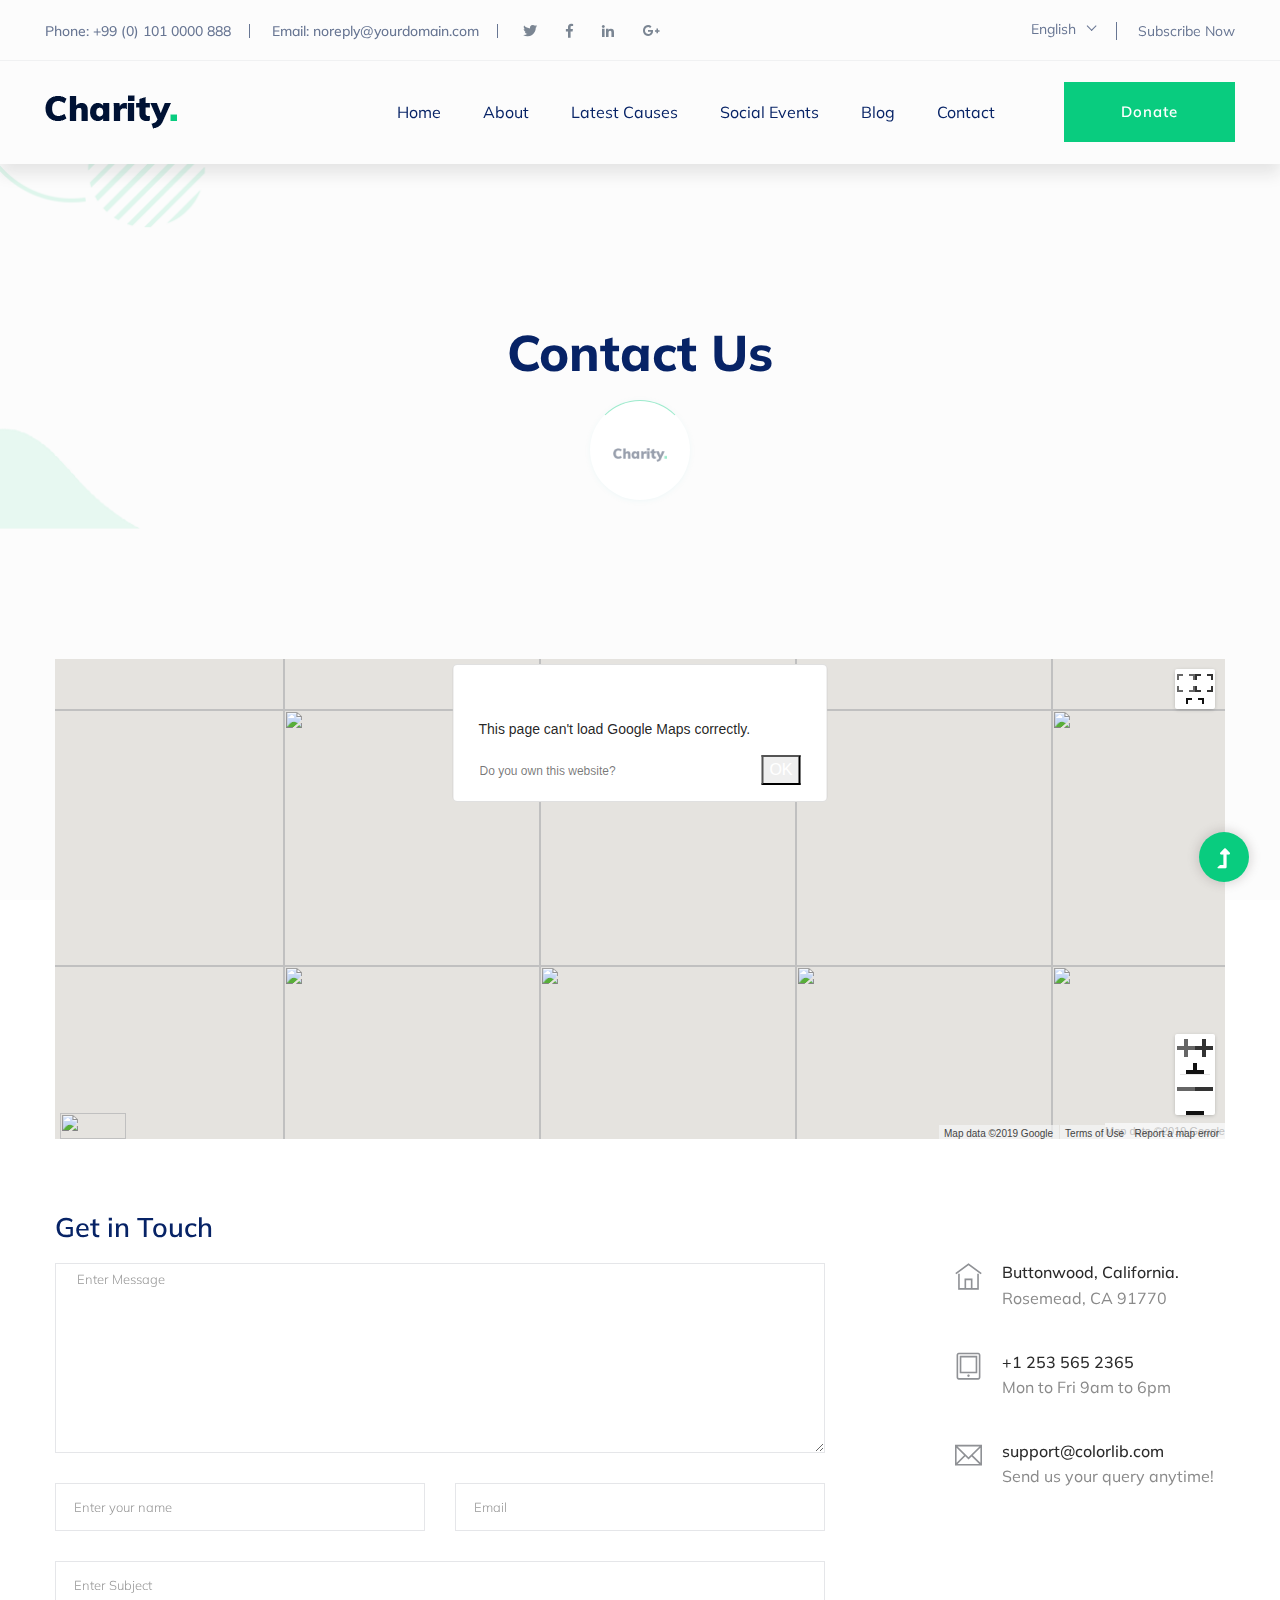
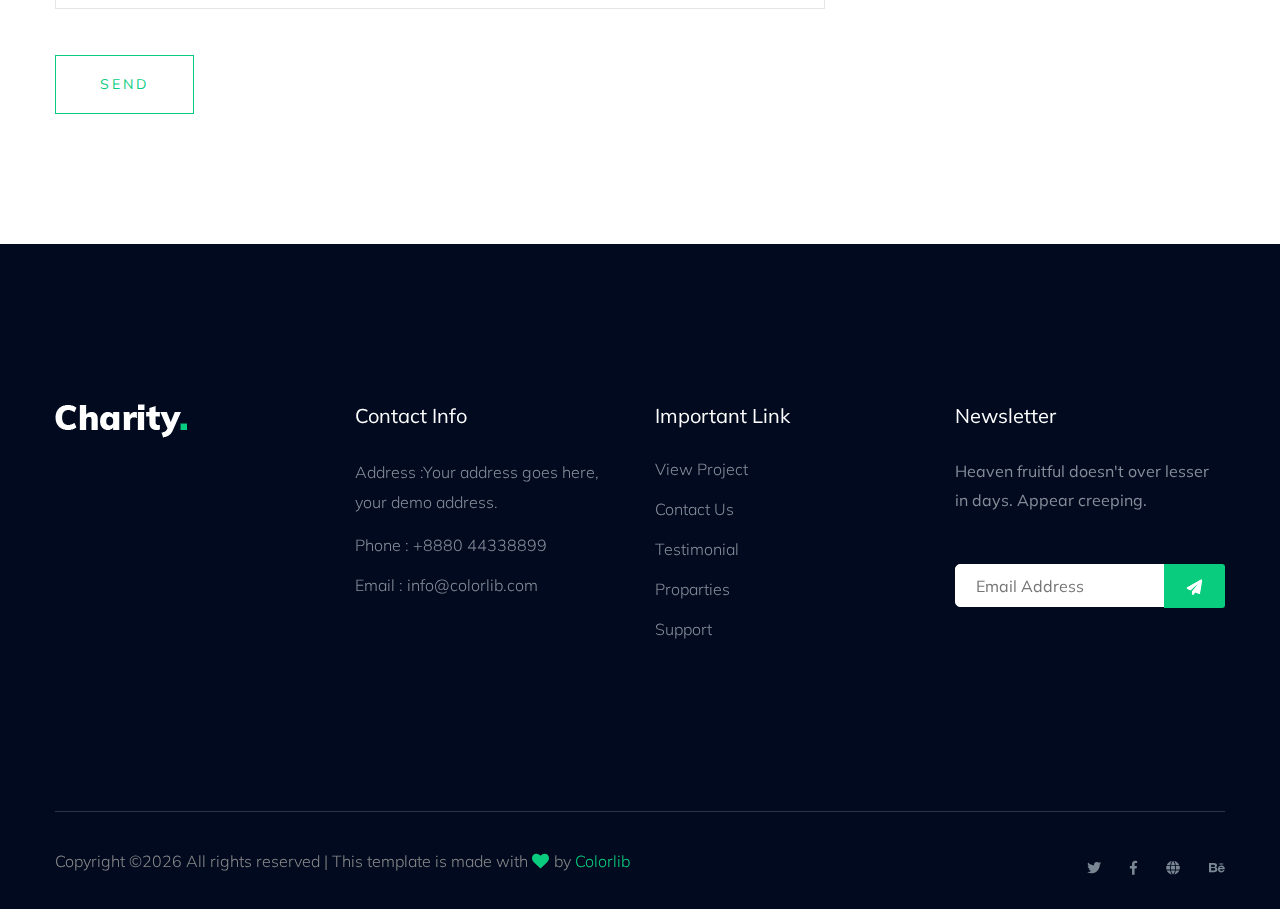
==== contact.html @ 485c8e58 "first commit" ====
<!doctype html>
<html class="no-js" lang="zxx">
<head>
    <meta charset="utf-8">
    <meta http-equiv="x-ua-compatible" content="ie=edge">
    <title> Charity | Teamplate</title>
    <meta name="description" content="">
    <meta name="viewport" content="width=device-width, initial-scale=1">
    <link rel="shortcut icon" type="image/x-icon" href="assets/img/favicon.ico">

   <!-- CSS here -->
    <link rel="stylesheet" href="assets/css/bootstrap.min.css">
    <link rel="stylesheet" href="assets/css/owl.carousel.min.css">
    <link rel="stylesheet" href="assets/css/slicknav.css">
    <link rel="stylesheet" href="assets/css/animate.min.css">
    <link rel="stylesheet" href="assets/css/hamburgers.min.css">
    <link rel="stylesheet" href="assets/css/magnific-popup.css">
    <link rel="stylesheet" href="assets/css/fontawesome-all.min.css">
    <link rel="stylesheet" href="assets/css/themify-icons.css">
    <link rel="stylesheet" href="assets/css/themify-icons.css">
    <link rel="stylesheet" href="assets/css/slick.css">
    <link rel="stylesheet" href="assets/css/nice-select.css">
    <link rel="stylesheet" href="assets/css/style.css">
</head>
    <!--? Preloader Start -->
    <div id="preloader-active">
        <div class="preloader d-flex align-items-center justify-content-center">
            <div class="preloader-inner position-relative">
                <div class="preloader-circle"></div>
                <div class="preloader-img pere-text">
                    <img src="assets/img/logo/loder.png" alt="">
                </div>
            </div>
        </div>
    </div>
    <!-- Preloader Start -->
    <header>
        <!-- Header Start -->
        <div class="header-area">
            <div class="main-header ">
                <div class="header-top d-none d-lg-block">
                    <div class="container-fluid">
                        <div class="col-xl-12">
                            <div class="row d-flex justify-content-between align-items-center">
                                <div class="header-info-left d-flex">
                                    <ul>     
                                        <li>Phone: +99 (0) 101 0000 888</li>
                                        <li>Email: noreply@yourdomain.com</li>
                                    </ul>
                                    <div class="header-social">    
                                        <ul>
                                            <li><a href="#"><i class="fab fa-twitter"></i></a></li>
                                            <li><a  href="https://www.facebook.com/sai4ull"><i class="fab fa-facebook-f"></i></a></li>
                                            <li><a href="#"><i class="fab fa-linkedin-in"></i></a></li>
                                            <li> <a href="#"><i class="fab fa-google-plus-g"></i></a></li>
                                        </ul>
                                    </div>
                                </div>
                                <div class="header-info-right d-flex align-items-center">
                                    <div class="select-this">
                                        <form action="#">
                                            <div class="select-itms">
                                                <select name="select" id="select1">
                                                    <option value="">English</option>
                                                    <option value="">Bangla</option>
                                                    <option value="">Arabic</option>
                                                    <option value="">Hindi</option>
                                                </select>
                                            </div>
                                        </form>
                                    </div>
                                    <ul class="contact-now">     
                                        <li><a href="#">Subscribe Now</a></li>
                                    </ul>
                                </div>
                            </div>
                        </div>
                    </div>
                </div>
                <div class="header-bottom  header-sticky">
                    <div class="container-fluid">
                        <div class="row align-items-center">
                            <!-- Logo -->
                            <div class="col-xl-2 col-lg-2">
                                <div class="logo">
                                    <a href="index.html"><img src="assets/img/logo/logo.png" alt=""></a>
                                </div>
                            </div>
                            <div class="col-xl-10 col-lg-10">
                                <div class="menu-wrapper  d-flex align-items-center justify-content-end">
                                    <!-- Main-menu -->
                                    <div class="main-menu d-none d-lg-block">
                                        <nav>
                                            <ul id="navigation">                                                                                          
                                                <li><a href="index.html">Home</a></li>
                                                <li><a href="about.html">About</a></li>
                                                <li><a href="program.html">latest causes</a></li>
                                                <li><a href="events.html">social events </a></li>
                                                <li><a href="blog.html">Blog</a>
                                                    <ul class="submenu">
                                                        <li><a href="blog.html">Blog</a></li>
                                                        <li><a href="blog_details.html">Blog Details</a></li>
                                                        <li><a href="elements.html">Element</a></li>
                                                    </ul>
                                                </li>
                                                <li><a href="contact.html">Contact</a></li>
                                            </ul>
                                        </nav>
                                    </div>
                                    <!-- Header-btn -->
                                    <div class="header-right-btn d-none d-lg-block ml-20">
                                        <a href="contact.html" class="btn header-btn">Donate</a>
                                    </div>
                                </div>
                            </div> 
                            <!-- Mobile Menu -->
                            <div class="col-12">
                                <div class="mobile_menu d-block d-lg-none"></div>
                            </div>
                        </div>
                    </div>
                </div>
            </div>
        </div>
        <!-- Header End -->
    </header>
    <main>
        <!--? Hero Start -->
        <div class="slider-area2">
            <div class="slider-height2 d-flex align-items-center">
                <div class="container">
                    <div class="row">
                        <div class="col-xl-12">
                            <div class="hero-cap hero-cap2 pt-20 text-center">
                                <h2>Contact Us</h2>
                            </div>
                        </div>
                    </div>
                </div>
            </div>
        </div>
        <!-- Hero End -->
        <!--?  Contact Area start  -->
        <section class="contact-section">
            <div class="container">
                <div class="d-none d-sm-block mb-5 pb-4">
                    <div id="map" style="height: 480px; position: relative; overflow: hidden;"><div style="height: 100%; width: 100%; position: absolute; top: 0px; left: 0px; background-color: rgb(229, 227, 223);"><div class="gm-style" style="position: absolute; z-index: 0; left: 0px; top: 0px; height: 100%; width: 100%; padding: 0px; border-width: 0px; margin: 0px;"><div tabindex="0" style="position: absolute; z-index: 0; left: 0px; top: 0px; height: 100%; width: 100%; padding: 0px; border-width: 0px; margin: 0px; cursor: url(&quot;https://maps.gstatic.com/mapfiles/openhand_8_8.cur&quot;), default; touch-action: pan-x pan-y;"><div style="z-index: 1; position: absolute; left: 50%; top: 50%; width: 100%; transform: translate(0px, 0px);"><div style="position: absolute; left: 0px; top: 0px; z-index: 100; width: 100%;"><div style="position: absolute; left: 0px; top: 0px; z-index: 0;"><div style="position: absolute; z-index: 991; transform: matrix(1, 0, 0, 1, -100, -189);"><div style="position: absolute; left: 0px; top: 0px; width: 256px; height: 256px;"><div style="width: 256px; height: 256px;"></div></div><div style="position: absolute; left: -256px; top: 0px; width: 256px; height: 256px;"><div style="width: 256px; height: 256px;"></div></div><div style="position: absolute; left: -256px; top: -256px; width: 256px; height: 256px;"><div style="width: 256px; height: 256px;"></div></div><div style="position: absolute; left: 0px; top: -256px; width: 256px; height: 256px;"><div style="width: 256px; height: 256px;"></div></div><div style="position: absolute; left: 256px; top: -256px; width: 256px; height: 256px;"><div style="width: 256px; height: 256px;"></div></div><div style="position: absolute; left: 256px; top: 0px; width: 256px; height: 256px;"><div style="width: 256px; height: 256px;"></div></div><div style="position: absolute; left: 256px; top: 256px; width: 256px; height: 256px;"><div style="width: 256px; height: 256px;"></div></div><div style="position: absolute; left: 0px; top: 256px; width: 256px; height: 256px;"><div style="width: 256px; height: 256px;"></div></div><div style="position: absolute; left: -256px; top: 256px; width: 256px; height: 256px;"><div style="width: 256px; height: 256px;"></div></div><div style="position: absolute; left: -512px; top: 256px; width: 256px; height: 256px;"><div style="width: 256px; height: 256px;"></div></div><div style="position: absolute; left: -512px; top: 0px; width: 256px; height: 256px;"><div style="width: 256px; height: 256px;"></div></div><div style="position: absolute; left: -512px; top: -256px; width: 256px; height: 256px;"><div style="width: 256px; height: 256px;"></div></div><div style="position: absolute; left: 512px; top: -256px; width: 256px; height: 256px;"><div style="width: 256px; height: 256px;"></div></div><div style="position: absolute; left: 512px; top: 0px; width: 256px; height: 256px;"><div style="width: 256px; height: 256px;"></div></div><div style="position: absolute; left: 512px; top: 256px; width: 256px; height: 256px;"><div style="width: 256px; height: 256px;"></div></div></div></div></div><div style="position: absolute; left: 0px; top: 0px; z-index: 101; width: 100%;"></div><div style="position: absolute; left: 0px; top: 0px; z-index: 102; width: 100%;"></div><div style="position: absolute; left: 0px; top: 0px; z-index: 103; width: 100%;"><div style="position: absolute; left: 0px; top: 0px; z-index: -1;"><div style="position: absolute; z-index: 991; transform: matrix(1, 0, 0, 1, -100, -189);"><div style="width: 256px; height: 256px; overflow: hidden; position: absolute; left: 0px; top: 0px;"></div><div style="width: 256px; height: 256px; overflow: hidden; position: absolute; left: -256px; top: 0px;"></div><div style="width: 256px; height: 256px; overflow: hidden; position: absolute; left: -256px; top: -256px;"></div><div style="width: 256px; height: 256px; overflow: hidden; position: absolute; left: 0px; top: -256px;"></div><div style="width: 256px; height: 256px; overflow: hidden; position: absolute; left: 256px; top: -256px;"></div><div style="width: 256px; height: 256px; overflow: hidden; position: absolute; left: 256px; top: 0px;"></div><div style="width: 256px; height: 256px; overflow: hidden; position: absolute; left: 256px; top: 256px;"></div><div style="width: 256px; height: 256px; overflow: hidden; position: absolute; left: 0px; top: 256px;"></div><div style="width: 256px; height: 256px; overflow: hidden; position: absolute; left: -256px; top: 256px;"></div><div style="width: 256px; height: 256px; overflow: hidden; position: absolute; left: -512px; top: 256px;"></div><div style="width: 256px; height: 256px; overflow: hidden; position: absolute; left: -512px; top: 0px;"></div><div style="width: 256px; height: 256px; overflow: hidden; position: absolute; left: -512px; top: -256px;"></div><div style="width: 256px; height: 256px; overflow: hidden; position: absolute; left: 512px; top: -256px;"></div><div style="width: 256px; height: 256px; overflow: hidden; position: absolute; left: 512px; top: 0px;"></div><div style="width: 256px; height: 256px; overflow: hidden; position: absolute; left: 512px; top: 256px;"></div></div></div></div><div style="position: absolute; left: 0px; top: 0px; z-index: 0;"><div style="position: absolute; z-index: 991; transform: matrix(1, 0, 0, 1, -100, -189);"><div style="position: absolute; left: 0px; top: 0px; width: 256px; height: 256px; transition: opacity 200ms linear 0s;"><img draggable="false" alt="" role="presentation" src="https://maps.googleapis.com/maps/vt?pb=!1m5!1m4!1i9!2i470!3i302!4i256!2m3!1e0!2sm!3i476185792!2m3!1e2!6m1!3e5!3m14!2sen-US!3sUS!5e18!12m1!1e68!12m3!1e37!2m1!1ssmartmaps!12m4!1e26!2m2!1sstyles!2zcC5zOi02MHxwLmw6LTYw!4e0&amp;key=AIzaSyDpfS1oRGreGSBU5HHjMmQ3o5NLw7VdJ6I&amp;token=70038" style="width: 256px; height: 256px; user-select: none; border: 0px; padding: 0px; margin: 0px; max-width: none;"></div><div style="position: absolute; left: 256px; top: 0px; width: 256px; height: 256px; transition: opacity 200ms linear 0s;"><img draggable="false" alt="" role="presentation" src="https://maps.googleapis.com/maps/vt?pb=!1m5!1m4!1i9!2i471!3i302!4i256!2m3!1e0!2sm!3i476185840!2m3!1e2!6m1!3e5!3m14!2sen-US!3sUS!5e18!12m1!1e68!12m3!1e37!2m1!1ssmartmaps!12m4!1e26!2m2!1sstyles!2zcC5zOi02MHxwLmw6LTYw!4e0&amp;key=AIzaSyDpfS1oRGreGSBU5HHjMmQ3o5NLw7VdJ6I&amp;token=84496" style="width: 256px; height: 256px; user-select: none; border: 0px; padding: 0px; margin: 0px; max-width: none;"></div><div style="position: absolute; left: 256px; top: 256px; width: 256px; height: 256px; transition: opacity 200ms linear 0s;"><img draggable="false" alt="" role="presentation" src="https://maps.googleapis.com/maps/vt?pb=!1m5!1m4!1i9!2i471!3i303!4i256!2m3!1e0!2sm!3i476185840!2m3!1e2!6m1!3e5!3m14!2sen-US!3sUS!5e18!12m1!1e68!12m3!1e37!2m1!1ssmartmaps!12m4!1e26!2m2!1sstyles!2zcC5zOi02MHxwLmw6LTYw!4e0&amp;key=AIzaSyDpfS1oRGreGSBU5HHjMmQ3o5NLw7VdJ6I&amp;token=107953" style="width: 256px; height: 256px; user-select: none; border: 0px; padding: 0px; margin: 0px; max-width: none;"></div><div style="position: absolute; left: 0px; top: 256px; width: 256px; height: 256px; transition: opacity 200ms linear 0s;"><img draggable="false" alt="" role="presentation" src="https://maps.googleapis.com/maps/vt?pb=!1m5!1m4!1i9!2i470!3i303!4i256!2m3!1e0!2sm!3i476185792!2m3!1e2!6m1!3e5!3m14!2sen-US!3sUS!5e18!12m1!1e68!12m3!1e37!2m1!1ssmartmaps!12m4!1e26!2m2!1sstyles!2zcC5zOi02MHxwLmw6LTYw!4e0&amp;key=AIzaSyDpfS1oRGreGSBU5HHjMmQ3o5NLw7VdJ6I&amp;token=93495" style="width: 256px; height: 256px; user-select: none; border: 0px; padding: 0px; margin: 0px; max-width: none;"></div><div style="position: absolute; left: -256px; top: 256px; width: 256px; height: 256px; transition: opacity 200ms linear 0s;"><img draggable="false" alt="" role="presentation" src="https://maps.googleapis.com/maps/vt?pb=!1m5!1m4!1i9!2i469!3i303!4i256!2m3!1e0!2sm!3i476185792!2m3!1e2!6m1!3e5!3m14!2sen-US!3sUS!5e18!12m1!1e68!12m3!1e37!2m1!1ssmartmaps!12m4!1e26!2m2!1sstyles!2zcC5zOi02MHxwLmw6LTYw!4e0&amp;key=AIzaSyDpfS1oRGreGSBU5HHjMmQ3o5NLw7VdJ6I&amp;token=85128" style="width: 256px; height: 256px; user-select: none; border: 0px; padding: 0px; margin: 0px; max-width: none;"></div><div style="position: absolute; left: -512px; top: 256px; width: 256px; height: 256px; transition: opacity 200ms linear 0s;"><img draggable="false" alt="" role="presentation" src="https://maps.googleapis.com/maps/vt?pb=!1m5!1m4!1i9!2i468!3i303!4i256!2m3!1e0!2sm!3i476185504!2m3!1e2!6m1!3e5!3m14!2sen-US!3sUS!5e18!12m1!1e68!12m3!1e37!2m1!1ssmartmaps!12m4!1e26!2m2!1sstyles!2zcC5zOi02MHxwLmw6LTYw!4e0&amp;key=AIzaSyDpfS1oRGreGSBU5HHjMmQ3o5NLw7VdJ6I&amp;token=46831" style="width: 256px; height: 256px; user-select: none; border: 0px; padding: 0px; margin: 0px; max-width: none;"></div><div style="position: absolute; left: -512px; top: 0px; width: 256px; height: 256px; transition: opacity 200ms linear 0s;"><img draggable="false" alt="" role="presentation" src="https://maps.googleapis.com/maps/vt?pb=!1m5!1m4!1i9!2i468!3i302!4i256!2m3!1e0!2sm!3i476184952!2m3!1e2!6m1!3e5!3m14!2sen-US!3sUS!5e18!12m1!1e68!12m3!1e37!2m1!1ssmartmaps!12m4!1e26!2m2!1sstyles!2zcC5zOi02MHxwLmw6LTYw!4e0&amp;key=AIzaSyDpfS1oRGreGSBU5HHjMmQ3o5NLw7VdJ6I&amp;token=10814" style="width: 256px; height: 256px; user-select: none; border: 0px; padding: 0px; margin: 0px; max-width: none;"></div><div style="position: absolute; left: -512px; top: -256px; width: 256px; height: 256px; transition: opacity 200ms linear 0s;"><img draggable="false" alt="" role="presentation" src="https://maps.googleapis.com/maps/vt?pb=!1m5!1m4!1i9!2i468!3i301!4i256!2m3!1e0!2sm!3i476184952!2m3!1e2!6m1!3e5!3m14!2sen-US!3sUS!5e18!12m1!1e68!12m3!1e37!2m1!1ssmartmaps!12m4!1e26!2m2!1sstyles!2zcC5zOi02MHxwLmw6LTYw!4e0&amp;key=AIzaSyDpfS1oRGreGSBU5HHjMmQ3o5NLw7VdJ6I&amp;token=118428" style="width: 256px; height: 256px; user-select: none; border: 0px; padding: 0px; margin: 0px; max-width: none;"></div><div style="position: absolute; left: 512px; top: -256px; width: 256px; height: 256px; transition: opacity 200ms linear 0s;"><img draggable="false" alt="" role="presentation" src="https://maps.googleapis.com/maps/vt?pb=!1m5!1m4!1i9!2i472!3i301!4i256!2m3!1e0!2sm!3i476185636!2m3!1e2!6m1!3e5!3m14!2sen-US!3sUS!5e18!12m1!1e68!12m3!1e37!2m1!1ssmartmaps!12m4!1e26!2m2!1sstyles!2zcC5zOi02MHxwLmw6LTYw!4e0&amp;key=AIzaSyDpfS1oRGreGSBU5HHjMmQ3o5NLw7VdJ6I&amp;token=43995" style="width: 256px; height: 256px; user-select: none; border: 0px; padding: 0px; margin: 0px; max-width: none;"></div><div style="position: absolute; left: 512px; top: 0px; width: 256px; height: 256px; transition: opacity 200ms linear 0s;"><img draggable="false" alt="" role="presentation" src="https://maps.googleapis.com/maps/vt?pb=!1m5!1m4!1i9!2i472!3i302!4i256!2m3!1e0!2sm!3i476185840!2m3!1e2!6m1!3e5!3m14!2sen-US!3sUS!5e18!12m1!1e68!12m3!1e37!2m1!1ssmartmaps!12m4!1e26!2m2!1sstyles!2zcC5zOi02MHxwLmw6LTYw!4e0&amp;key=AIzaSyDpfS1oRGreGSBU5HHjMmQ3o5NLw7VdJ6I&amp;token=905" style="width: 256px; height: 256px; user-select: none; border: 0px; padding: 0px; margin: 0px; max-width: none;"></div><div style="position: absolute; left: 512px; top: 256px; width: 256px; height: 256px; transition: opacity 200ms linear 0s;"><img draggable="false" alt="" role="presentation" src="https://maps.googleapis.com/maps/vt?pb=!1m5!1m4!1i9!2i472!3i303!4i256!2m3!1e0!2sm!3i476185840!2m3!1e2!6m1!3e5!3m14!2sen-US!3sUS!5e18!12m1!1e68!12m3!1e37!2m1!1ssmartmaps!12m4!1e26!2m2!1sstyles!2zcC5zOi02MHxwLmw6LTYw!4e0&amp;key=AIzaSyDpfS1oRGreGSBU5HHjMmQ3o5NLw7VdJ6I&amp;token=24362" style="width: 256px; height: 256px; user-select: none; border: 0px; padding: 0px; margin: 0px; max-width: none;"></div><div style="position: absolute; left: -256px; top: 0px; width: 256px; height: 256px; transition: opacity 200ms linear 0s;"><img draggable="false" alt="" role="presentation" src="https://maps.googleapis.com/maps/vt?pb=!1m5!1m4!1i9!2i469!3i302!4i256!2m3!1e0!2sm!3i476185792!2m3!1e2!6m1!3e5!3m14!2sen-US!3sUS!5e18!12m1!1e68!12m3!1e37!2m1!1ssmartmaps!12m4!1e26!2m2!1sstyles!2zcC5zOi02MHxwLmw6LTYw!4e0&amp;key=AIzaSyDpfS1oRGreGSBU5HHjMmQ3o5NLw7VdJ6I&amp;token=61671" style="width: 256px; height: 256px; user-select: none; border: 0px; padding: 0px; margin: 0px; max-width: none;"></div><div style="position: absolute; left: -256px; top: -256px; width: 256px; height: 256px; transition: opacity 200ms linear 0s;"><img draggable="false" alt="" role="presentation" src="https://maps.googleapis.com/maps/vt?pb=!1m5!1m4!1i9!2i469!3i301!4i256!2m3!1e0!2sm!3i476185792!2m3!1e2!6m1!3e5!3m14!2sen-US!3sUS!5e18!12m1!1e68!12m3!1e37!2m1!1ssmartmaps!12m4!1e26!2m2!1sstyles!2zcC5zOi02MHxwLmw6LTYw!4e0&amp;key=AIzaSyDpfS1oRGreGSBU5HHjMmQ3o5NLw7VdJ6I&amp;token=38214" style="width: 256px; height: 256px; user-select: none; border: 0px; padding: 0px; margin: 0px; max-width: none;"></div><div style="position: absolute; left: 0px; top: -256px; width: 256px; height: 256px; transition: opacity 200ms linear 0s;"><img draggable="false" alt="" role="presentation" src="https://maps.googleapis.com/maps/vt?pb=!1m5!1m4!1i9!2i470!3i301!4i256!2m3!1e0!2sm!3i476185792!2m3!1e2!6m1!3e5!3m14!2sen-US!3sUS!5e18!12m1!1e68!12m3!1e37!2m1!1ssmartmaps!12m4!1e26!2m2!1sstyles!2zcC5zOi02MHxwLmw6LTYw!4e0&amp;key=AIzaSyDpfS1oRGreGSBU5HHjMmQ3o5NLw7VdJ6I&amp;token=46581" style="width: 256px; height: 256px; user-select: none; border: 0px; padding: 0px; margin: 0px; max-width: none;"></div><div style="position: absolute; left: 256px; top: -256px; width: 256px; height: 256px; transition: opacity 200ms linear 0s;"><img draggable="false" alt="" role="presentation" src="https://maps.googleapis.com/maps/vt?pb=!1m5!1m4!1i9!2i471!3i301!4i256!2m3!1e0!2sm!3i476185792!2m3!1e2!6m1!3e5!3m14!2sen-US!3sUS!5e18!12m1!1e68!12m3!1e37!2m1!1ssmartmaps!12m4!1e26!2m2!1sstyles!2zcC5zOi02MHxwLmw6LTYw!4e0&amp;key=AIzaSyDpfS1oRGreGSBU5HHjMmQ3o5NLw7VdJ6I&amp;token=94061" style="width: 256px; height: 256px; user-select: none; border: 0px; padding: 0px; margin: 0px; max-width: none;"></div></div></div></div><div class="gm-style-pbc" style="z-index: 2; position: absolute; height: 100%; width: 100%; padding: 0px; border-width: 0px; margin: 0px; left: 0px; top: 0px; opacity: 0;"><p class="gm-style-pbt"></p></div><div style="z-index: 3; position: absolute; height: 100%; width: 100%; padding: 0px; border-width: 0px; margin: 0px; left: 0px; top: 0px; touch-action: pan-x pan-y;"><div style="z-index: 4; position: absolute; left: 50%; top: 50%; width: 100%; transform: translate(0px, 0px);"><div style="position: absolute; left: 0px; top: 0px; z-index: 104; width: 100%;"></div><div style="position: absolute; left: 0px; top: 0px; z-index: 105; width: 100%;"></div><div style="position: absolute; left: 0px; top: 0px; z-index: 106; width: 100%;"></div><div style="position: absolute; left: 0px; top: 0px; z-index: 107; width: 100%;"></div></div></div></div><iframe aria-hidden="true" frameborder="0" style="z-index: -1; position: absolute; width: 100%; height: 100%; top: 0px; left: 0px; border: none;" src="about:blank"></iframe><div style="margin-left: 5px; margin-right: 5px; z-index: 1000000; position: absolute; left: 0px; bottom: 0px;"><a target="_blank" rel="noopener" href="https://maps.google.com/maps?ll=-31.197,150.744&amp;z=9&amp;t=m&amp;hl=en-US&amp;gl=US&amp;mapclient=apiv3" title="Open this area in Google Maps (opens a new window)" style="position: static; overflow: visible; float: none; display: inline;"><div style="width: 66px; height: 26px; cursor: pointer;"><img alt="" src="https://maps.gstatic.com/mapfiles/api-3/images/google_white5.png" draggable="false" style="position: absolute; left: 0px; top: 0px; width: 66px; height: 26px; user-select: none; border: 0px; padding: 0px; margin: 0px;"></div></a></div><div style="background-color: white; padding: 15px 21px; border: 1px solid rgb(171, 171, 171); font-family: Roboto, Arial, sans-serif; color: rgb(34, 34, 34); box-sizing: border-box; box-shadow: rgba(0, 0, 0, 0.2) 0px 4px 16px; z-index: 10000002; display: none; width: 300px; height: 180px; position: absolute; left: 315px; top: 150px;"><div style="padding: 0px 0px 10px; font-size: 16px; box-sizing: border-box;">Map Data</div><div style="font-size: 13px;">Map data ©2019 Google</div><button draggable="false" title="Close" aria-label="Close" type="button" class="gm-ui-hover-effect" style="background: none; display: block; border: 0px; margin: 0px; padding: 0px; position: absolute; cursor: pointer; user-select: none; top: 0px; right: 0px; width: 37px; height: 37px;"><img src="data:image/svg+xml,%3Csvg%20xmlns%3D%22http%3A%2F%2Fwww.w3.org%2F2000%2Fsvg%22%20width%3D%2224px%22%20height%3D%2224px%22%20viewBox%3D%220%200%2024%2024%22%20fill%3D%22%23000000%22%3E%0A%20%20%20%20%3Cpath%20d%3D%22M19%206.41L17.59%205%2012%2010.59%206.41%205%205%206.41%2010.59%2012%205%2017.59%206.41%2019%2012%2013.41%2017.59%2019%2019%2017.59%2013.41%2012z%22%2F%3E%0A%20%20%20%20%3Cpath%20d%3D%22M0%200h24v24H0z%22%20fill%3D%22none%22%2F%3E%0A%3C%2Fsvg%3E%0A" style="pointer-events: none; display: block; width: 13px; height: 13px; margin: 12px;"></button></div><div class="gmnoprint" style="z-index: 1000001; position: absolute; right: 166px; bottom: 0px; width: 121px;"><div draggable="false" class="gm-style-cc" style="user-select: none; height: 14px; line-height: 14px;"><div style="opacity: 0.7; width: 100%; height: 100%; position: absolute;"><div style="width: 1px;"></div><div style="background-color: rgb(245, 245, 245); width: auto; height: 100%; margin-left: 1px;"></div></div><div style="position: relative; padding-right: 6px; padding-left: 6px; box-sizing: border-box; font-family: Roboto, Arial, sans-serif; font-size: 10px; color: rgb(68, 68, 68); white-space: nowrap; direction: ltr; text-align: right; vertical-align: middle; display: inline-block;"><a style="text-decoration: none; cursor: pointer; display: none;">Map Data</a><span>Map data ©2019 Google</span></div></div></div><div class="gmnoscreen" style="position: absolute; right: 0px; bottom: 0px;"><div style="font-family: Roboto, Arial, sans-serif; font-size: 11px; color: rgb(68, 68, 68); direction: ltr; text-align: right; background-color: rgb(245, 245, 245);">Map data ©2019 Google</div></div><div class="gmnoprint gm-style-cc" draggable="false" style="z-index: 1000001; user-select: none; height: 14px; line-height: 14px; position: absolute; right: 95px; bottom: 0px;"><div style="opacity: 0.7; width: 100%; height: 100%; position: absolute;"><div style="width: 1px;"></div><div style="background-color: rgb(245, 245, 245); width: auto; height: 100%; margin-left: 1px;"></div></div><div style="position: relative; padding-right: 6px; padding-left: 6px; box-sizing: border-box; font-family: Roboto, Arial, sans-serif; font-size: 10px; color: rgb(68, 68, 68); white-space: nowrap; direction: ltr; text-align: right; vertical-align: middle; display: inline-block;"><a href="https://www.google.com/intl/en-US_US/help/terms_maps.html" target="_blank" rel="noopener" style="text-decoration: none; cursor: pointer; color: rgb(68, 68, 68);">Terms of Use</a></div></div><button draggable="false" title="Toggle fullscreen view" aria-label="Toggle fullscreen view" type="button" class="gm-control-active gm-fullscreen-control" style="background: none rgb(255, 255, 255); border: 0px; margin: 10px; padding: 0px; position: absolute; cursor: pointer; user-select: none; border-radius: 2px; height: 40px; width: 40px; box-shadow: rgba(0, 0, 0, 0.3) 0px 1px 4px -1px; overflow: hidden; top: 0px; right: 0px;"><img src="data:image/svg+xml,%3Csvg%20xmlns%3D%22http%3A%2F%2Fwww.w3.org%2F2000%2Fsvg%22%20width%3D%2218%22%20height%3D%2218%22%20viewBox%3D%220%20018%2018%22%3E%0A%20%20%3Cpath%20fill%3D%22%23666%22%20d%3D%22M0%2C0v2v4h2V2h4V0H2H0z%20M16%2C0h-4v2h4v4h2V2V0H16z%20M16%2C16h-4v2h4h2v-2v-4h-2V16z%20M2%2C12H0v4v2h2h4v-2H2V12z%22%2F%3E%0A%3C%2Fsvg%3E%0A" style="height: 18px; width: 18px;"><img src="data:image/svg+xml,%3Csvg%20xmlns%3D%22http%3A%2F%2Fwww.w3.org%2F2000%2Fsvg%22%20width%3D%2218%22%20height%3D%2218%22%20viewBox%3D%220%200%2018%2018%22%3E%0A%20%20%3Cpath%20fill%3D%22%23333%22%20d%3D%22M0%2C0v2v4h2V2h4V0H2H0z%20M16%2C0h-4v2h4v4h2V2V0H16z%20M16%2C16h-4v2h4h2v-2v-4h-2V16z%20M2%2C12H0v4v2h2h4v-2H2V12z%22%2F%3E%0A%3C%2Fsvg%3E%0A" style="height: 18px; width: 18px;"><img src="data:image/svg+xml,%3Csvg%20xmlns%3D%22http%3A%2F%2Fwww.w3.org%2F2000%2Fsvg%22%20width%3D%2218%22%20height%3D%2218%22%20viewBox%3D%220%200%2018%2018%22%3E%0A%20%20%3Cpath%20fill%3D%22%23111%22%20d%3D%22M0%2C0v2v4h2V2h4V0H2H0z%20M16%2C0h-4v2h4v4h2V2V0H16z%20M16%2C16h-4v2h4h2v-2v-4h-2V16z%20M2%2C12H0v4v2h2h4v-2H2V12z%22%2F%3E%0A%3C%2Fsvg%3E%0A" style="height: 18px; width: 18px;"></button><div draggable="false" class="gm-style-cc" style="user-select: none; height: 14px; line-height: 14px; position: absolute; right: 0px; bottom: 0px;"><div style="opacity: 0.7; width: 100%; height: 100%; position: absolute;"><div style="width: 1px;"></div><div style="background-color: rgb(245, 245, 245); width: auto; height: 100%; margin-left: 1px;"></div></div><div style="position: relative; padding-right: 6px; padding-left: 6px; box-sizing: border-box; font-family: Roboto, Arial, sans-serif; font-size: 10px; color: rgb(68, 68, 68); white-space: nowrap; direction: ltr; text-align: right; vertical-align: middle; display: inline-block;"><a target="_blank" rel="noopener" title="Report errors in the road map or imagery to Google" href="https://www.google.com/maps/@-31.197,150.744,9z/data=!10m1!1e1!12b1?source=apiv3&amp;rapsrc=apiv3" style="font-family: Roboto, Arial, sans-serif; font-size: 10px; color: rgb(68, 68, 68); text-decoration: none; position: relative;">Report a map error</a></div></div><div class="gmnoprint gm-bundled-control gm-bundled-control-on-bottom" draggable="false" controlwidth="40" controlheight="81" style="margin: 10px; user-select: none; position: absolute; bottom: 95px; right: 40px;"><div class="gmnoprint" controlwidth="40" controlheight="81" style="position: absolute; left: 0px; top: 0px;"><div draggable="false" style="user-select: none; box-shadow: rgba(0, 0, 0, 0.3) 0px 1px 4px -1px; border-radius: 2px; cursor: pointer; background-color: rgb(255, 255, 255); width: 40px; height: 81px;"><button draggable="false" title="Zoom in" aria-label="Zoom in" type="button" class="gm-control-active" style="background: none; display: block; border: 0px; margin: 0px; padding: 0px; position: relative; cursor: pointer; user-select: none; overflow: hidden; width: 40px; height: 40px; top: 0px; left: 0px;"><img src="data:image/svg+xml,%3Csvg%20xmlns%3D%22http%3A%2F%2Fwww.w3.org%2F2000%2Fsvg%22%20width%3D%2218%22%20height%3D%2218%22%20viewBox%3D%220%200%2018%2018%22%3E%0A%20%20%3Cpolygon%20fill%3D%22%23666%22%20points%3D%2218%2C7%2011%2C7%2011%2C0%207%2C0%207%2C7%200%2C7%200%2C11%207%2C11%207%2C18%2011%2C18%2011%2C11%2018%2C11%22%2F%3E%0A%3C%2Fsvg%3E%0A" style="height: 18px; width: 18px;"><img src="data:image/svg+xml,%3Csvg%20xmlns%3D%22http%3A%2F%2Fwww.w3.org%2F2000%2Fsvg%22%20width%3D%2218%22%20height%3D%2218%22%20viewBox%3D%220%200%2018%2018%22%3E%0A%20%20%3Cpolygon%20fill%3D%22%23333%22%20points%3D%2218%2C7%2011%2C7%2011%2C0%207%2C0%207%2C7%200%2C7%200%2C11%207%2C11%207%2C18%2011%2C18%2011%2C11%2018%2C11%22%2F%3E%0A%3C%2Fsvg%3E%0A" style="height: 18px; width: 18px;"><img src="data:image/svg+xml,%3Csvg%20xmlns%3D%22http%3A%2F%2Fwww.w3.org%2F2000%2Fsvg%22%20width%3D%2218%22%20height%3D%2218%22%20viewBox%3D%220%200%2018%2018%22%3E%0A%20%20%3Cpolygon%20fill%3D%22%23111%22%20points%3D%2218%2C7%2011%2C7%2011%2C0%207%2C0%207%2C7%200%2C7%200%2C11%207%2C11%207%2C18%2011%2C18%2011%2C11%2018%2C11%22%2F%3E%0A%3C%2Fsvg%3E%0A" style="height: 18px; width: 18px;"></button><div style="position: relative; overflow: hidden; width: 30px; height: 1px; margin: 0px 5px; background-color: rgb(230, 230, 230); top: 0px;"></div><button draggable="false" title="Zoom out" aria-label="Zoom out" type="button" class="gm-control-active" style="background: none; display: block; border: 0px; margin: 0px; padding: 0px; position: relative; cursor: pointer; user-select: none; overflow: hidden; width: 40px; height: 40px; top: 0px; left: 0px;"><img src="data:image/svg+xml,%3Csvg%20xmlns%3D%22http%3A%2F%2Fwww.w3.org%2F2000%2Fsvg%22%20width%3D%2218%22%20height%3D%2218%22%20viewBox%3D%220%200%2018%2018%22%3E%0A%20%20%3Cpath%20fill%3D%22%23666%22%20d%3D%22M0%2C7h18v4H0V7z%22%2F%3E%0A%3C%2Fsvg%3E%0A" style="height: 18px; width: 18px;"><img src="data:image/svg+xml,%3Csvg%20xmlns%3D%22http%3A%2F%2Fwww.w3.org%2F2000%2Fsvg%22%20width%3D%2218%22%20height%3D%2218%22%20viewBox%3D%220%200%2018%2018%22%3E%0A%20%20%3Cpath%20fill%3D%22%23333%22%20d%3D%22M0%2C7h18v4H0V7z%22%2F%3E%0A%3C%2Fsvg%3E%0A" style="height: 18px; width: 18px;"><img src="data:image/svg+xml,%3Csvg%20xmlns%3D%22http%3A%2F%2Fwww.w3.org%2F2000%2Fsvg%22%20width%3D%2218%22%20height%3D%2218%22%20viewBox%3D%220%200%2018%2018%22%3E%0A%20%20%3Cpath%20fill%3D%22%23111%22%20d%3D%22M0%2C7h18v4H0V7z%22%2F%3E%0A%3C%2Fsvg%3E%0A" style="height: 18px; width: 18px;"></button></div></div><div class="gmnoprint" controlwidth="40" controlheight="40" style="display: none; position: absolute;"><div style="width: 40px; height: 40px;"><button draggable="false" title="Rotate map 90 degrees" aria-label="Rotate map 90 degrees" type="button" class="gm-control-active" style="background: none rgb(255, 255, 255); display: none; border: 0px; margin: 0px 0px 32px; padding: 0px; position: relative; cursor: pointer; user-select: none; width: 40px; height: 40px; top: 0px; left: 0px; overflow: hidden; box-shadow: rgba(0, 0, 0, 0.3) 0px 1px 4px -1px; border-radius: 2px;"><img src="data:image/svg+xml,%3Csvg%20xmlns%3D%22http%3A%2F%2Fwww.w3.org%2F2000%2Fsvg%22%20width%3D%2224%22%20height%3D%2222%22%20viewBox%3D%220%200%2024%2022%22%3E%0A%20%20%3Cpath%20fill%3D%22%23666%22%20fill-rule%3D%22evenodd%22%20d%3D%22M20%2010c0-5.52-4.48-10-10-10s-10%204.48-10%2010v5h5v-5c0-2.76%202.24-5%205-5s5%202.24%205%205v5h-4l6.5%207%206.5-7h-4v-5z%22%20clip-rule%3D%22evenodd%22%2F%3E%0A%3C%2Fsvg%3E%0A" style="height: 18px; width: 18px;"><img src="data:image/svg+xml,%3Csvg%20xmlns%3D%22http%3A%2F%2Fwww.w3.org%2F2000%2Fsvg%22%20width%3D%2224%22%20height%3D%2222%22%20viewBox%3D%220%200%2024%2022%22%3E%0A%20%20%3Cpath%20fill%3D%22%23333%22%20fill-rule%3D%22evenodd%22%20d%3D%22M20%2010c0-5.52-4.48-10-10-10s-10%204.48-10%2010v5h5v-5c0-2.76%202.24-5%205-5s5%202.24%205%205v5h-4l6.5%207%206.5-7h-4v-5z%22%20clip-rule%3D%22evenodd%22%2F%3E%0A%3C%2Fsvg%3E%0A" style="height: 18px; width: 18px;"><img src="data:image/svg+xml,%3Csvg%20xmlns%3D%22http%3A%2F%2Fwww.w3.org%2F2000%2Fsvg%22%20width%3D%2224%22%20height%3D%2222%22%20viewBox%3D%220%200%2024%2022%22%3E%0A%20%20%3Cpath%20fill%3D%22%23111%22%20fill-rule%3D%22evenodd%22%20d%3D%22M20%2010c0-5.52-4.48-10-10-10s-10%204.48-10%2010v5h5v-5c0-2.76%202.24-5%205-5s5%202.24%205%205v5h-4l6.5%207%206.5-7h-4v-5z%22%20clip-rule%3D%22evenodd%22%2F%3E%0A%3C%2Fsvg%3E%0A" style="height: 18px; width: 18px;"></button><button draggable="false" title="Tilt map" aria-label="Tilt map" type="button" class="gm-tilt gm-control-active" style="background: none rgb(255, 255, 255); display: block; border: 0px; margin: 0px; padding: 0px; position: relative; cursor: pointer; user-select: none; width: 40px; height: 40px; top: 0px; left: 0px; overflow: hidden; box-shadow: rgba(0, 0, 0, 0.3) 0px 1px 4px -1px; border-radius: 2px;"><img src="data:image/svg+xml,%3Csvg%20xmlns%3D%22http%3A%2F%2Fwww.w3.org%2F2000%2Fsvg%22%20width%3D%2218px%22%20height%3D%2216px%22%20viewBox%3D%220%200%2018%2016%22%3E%0A%20%20%3Cpath%20fill%3D%22%23666%22%20d%3D%22M0%2C16h8V9H0V16z%20M10%2C16h8V9h-8V16z%20M0%2C7h8V0H0V7z%20M10%2C0v7h8V0H10z%22%2F%3E%0A%3C%2Fsvg%3E%0A" style="width: 18px;"><img src="data:image/svg+xml,%3Csvg%20xmlns%3D%22http%3A%2F%2Fwww.w3.org%2F2000%2Fsvg%22%20width%3D%2218px%22%20height%3D%2216px%22%20viewBox%3D%220%200%2018%2016%22%3E%0A%20%20%3Cpath%20fill%3D%22%23333%22%20d%3D%22M0%2C16h8V9H0V16z%20M10%2C16h8V9h-8V16z%20M0%2C7h8V0H0V7z%20M10%2C0v7h8V0H10z%22%2F%3E%0A%3C%2Fsvg%3E%0A" style="width: 18px;"><img src="data:image/svg+xml,%3Csvg%20xmlns%3D%22http%3A%2F%2Fwww.w3.org%2F2000%2Fsvg%22%20width%3D%2218px%22%20height%3D%2216px%22%20viewBox%3D%220%200%2018%2016%22%3E%0A%20%20%3Cpath%20fill%3D%22%23111%22%20d%3D%22M0%2C16h8V9H0V16z%20M10%2C16h8V9h-8V16z%20M0%2C7h8V0H0V7z%20M10%2C0v7h8V0H10z%22%2F%3E%0A%3C%2Fsvg%3E%0A" style="width: 18px;"></button></div></div></div></div></div><div style="background-color: white; font-weight: 500; font-family: Roboto, sans-serif; padding: 15px 25px; box-sizing: border-box; top: 5px; border: 1px solid rgba(0, 0, 0, 0.12); border-radius: 5px; left: 50%; max-width: 375px; position: absolute; transform: translateX(-50%); width: calc(100% - 10px); z-index: 1;"><div><img alt="" src="https://maps.gstatic.com/mapfiles/api-3/images/google_gray.svg" draggable="false" style="padding: 0px; margin: 0px; border: 0px; height: 17px; vertical-align: middle; width: 52px; user-select: none;"></div><div style="line-height: 20px; margin: 15px 0px;"><span style="color: rgba(0, 0, 0, 0.87); font-size: 14px;">This page can't load Google Maps correctly.</span></div><table style="width: 100%;"><tr><td style="line-height: 16px; vertical-align: middle;"><a href="https://developers.google.com/maps/documentation/javascript/error-messages?utm_source=maps_js&amp;utm_medium=degraded&amp;utm_campaign=billing#api-key-and-billing-errors" target="_blank" rel="noopener" style="color: rgba(0, 0, 0, 0.54); font-size: 12px;">Do you own this website?</a></td><td style="text-align: right;"><button class="dismissButton">OK</button></td></tr></table></div></div>
                    <script>
                        function initMap() {
                            var uluru = {
                                lat: -25.363,
                                lng: 131.044
                            };
                            var grayStyles = [{
                                    featureType: "all",
                                    stylers: [{
                                            saturation: -90
                                        },
                                        {
                                            lightness: 50
                                        }
                                    ]
                                },
                                {
                                    elementType: 'labels.text.fill',
                                    stylers: [{
                                        color: '#ccdee9'
                                    }]
                                }
                            ];
                            var map = new google.maps.Map(document.getElementById('map'), {
                                center: {
                                    lat: -31.197,
                                    lng: 150.744
                                },
                                zoom: 9,
                                styles: grayStyles,
                                scrollwheel: false
                            });
                        }
                    </script>
                    <script src="https://maps.googleapis.com/maps/api/js?key=AIzaSyDpfS1oRGreGSBU5HHjMmQ3o5NLw7VdJ6I&amp;callback=initMap">
                    </script>
    
                </div>
                <div class="row">
                    <div class="col-12">
                        <h2 class="contact-title">Get in Touch</h2>
                    </div>
                    <div class="col-lg-8">
                        <form class="form-contact contact_form" action="contact_process.php" method="post" id="contactForm" novalidate="novalidate">
                            <div class="row">
                                <div class="col-12">
                                    <div class="form-group">
                                        <textarea class="form-control w-100" name="message" id="message" cols="30" rows="9" onfocus="this.placeholder = ''" onblur="this.placeholder = 'Enter Message'" placeholder=" Enter Message"></textarea>
                                    </div>
                                </div>
                                <div class="col-sm-6">
                                    <div class="form-group">
                                        <input class="form-control valid" name="name" id="name" type="text" onfocus="this.placeholder = ''" onblur="this.placeholder = 'Enter your name'" placeholder="Enter your name">
                                    </div>
                                </div>
                                <div class="col-sm-6">
                                    <div class="form-group">
                                        <input class="form-control valid" name="email" id="email" type="email" onfocus="this.placeholder = ''" onblur="this.placeholder = 'Enter email address'" placeholder="Email">
                                    </div>
                                </div>
                                <div class="col-12">
                                    <div class="form-group">
                                        <input class="form-control" name="subject" id="subject" type="text" onfocus="this.placeholder = ''" onblur="this.placeholder = 'Enter Subject'" placeholder="Enter Subject">
                                    </div>
                                </div>
                            </div>
                            <div class="form-group mt-3">
                                <button type="submit" class="button button-contactForm boxed-btn">Send</button>
                            </div>
                        </form>
                    </div>
                    <div class="col-lg-3 offset-lg-1">
                        <div class="media contact-info">
                            <span class="contact-info__icon"><i class="ti-home"></i></span>
                            <div class="media-body">
                                <h3>Buttonwood, California.</h3>
                                <p>Rosemead, CA 91770</p>
                            </div>
                        </div>
                        <div class="media contact-info">
                            <span class="contact-info__icon"><i class="ti-tablet"></i></span>
                            <div class="media-body">
                                <h3>+1 253 565 2365</h3>
                                <p>Mon to Fri 9am to 6pm</p>
                            </div>
                        </div>
                        <div class="media contact-info">
                            <span class="contact-info__icon"><i class="ti-email"></i></span>
                            <div class="media-body">
                                <h3>support@colorlib.com</h3>
                                <p>Send us your query anytime!</p>
                            </div>
                        </div>
                    </div>
                </div>
            </div>
        </section>
        <!-- Contact Area End -->
    </main>
    <footer>
        <div class="footer-wrapper section-bg2" data-background="assets/img/gallery/footer_bg.png">
            <!-- Footer Top-->
            <div class="footer-area footer-padding">
                <div class="container">
                    <div class="row d-flex justify-content-between">
                        <div class="col-xl-3 col-lg-3 col-md-4 col-sm-6">
                        <div class="single-footer-caption mb-50">
                            <div class="single-footer-caption mb-30">
                                <div class="footer-tittle">
                                    <div class="footer-logo mb-20">
                                        <a href="index.html"><img src="assets/img/logo/logo2_footer.png" alt=""></a>
                                    </div>
                                </div>
                            </div>
                        </div>
                        </div>
                        <div class="col-xl-3 col-lg-3 col-md-4 col-sm-5">
                            <div class="single-footer-caption mb-50">
                                <div class="footer-tittle">
                                    <h4>Contact Info</h4>
                                    <ul>
                                        <li>
                                            <p>Address :Your address goes here, your demo address.</p>
                                        </li>
                                        <li><a href="#">Phone : +8880 44338899</a></li>
                                        <li><a href="#">Email : info@colorlib.com</a></li>
                                    </ul>
                                </div>

                            </div>
                        </div>
                        <div class="col-xl-3 col-lg-3 col-md-4 col-sm-5">
                            <div class="single-footer-caption mb-50">
                                <div class="footer-tittle">
                                    <h4>Important Link</h4>
                                    <ul>
                                        <li><a href="#"> View Project</a></li>
                                        <li><a href="#">Contact Us</a></li>
                                        <li><a href="#">Testimonial</a></li>
                                        <li><a href="#">Proparties</a></li>
                                        <li><a href="#">Support</a></li>
                                    </ul>
                                </div>
                            </div>
                        </div>
                        <div class="col-xl-3 col-lg-3 col-md-4 col-sm-5">
                            <div class="single-footer-caption mb-50">
                                <div class="footer-tittle">
                                    <h4>Newsletter</h4>
                                    <div class="footer-pera footer-pera2">
                                    <p>Heaven fruitful doesn't over lesser in days. Appear creeping.</p>
                                </div>
                                <!-- Form -->
                                <div class="footer-form" >
                                    <div id="mc_embed_signup">
                                        <form target="_blank" action="https://spondonit.us12.list-manage.com/subscribe/post?u=1462626880ade1ac87bd9c93a&amp;id=92a4423d01"
                                        method="get" class="subscribe_form relative mail_part">
                                            <input type="email" name="email" id="newsletter-form-email" placeholder="Email Address"
                                            class="placeholder hide-on-focus" onfocus="this.placeholder = ''"
                                            onblur="this.placeholder = ' Email Address '">
                                            <div class="form-icon">
                                                <button type="submit" name="submit" id="newsletter-submit"
                                                class="email_icon newsletter-submit button-contactForm"><img src="assets/img/gallery/form.png" alt=""></button>
                                            </div>
                                            <div class="mt-10 info"></div>
                                        </form>
                                    </div>
                                </div>
                                </div>
                            </div>
                        </div>
                    </div>
                </div>
            </div>
            <!-- footer-bottom -->
            <div class="footer-bottom-area">
                <div class="container">
                    <div class="footer-border">
                        <div class="row d-flex justify-content-between align-items-center">
                            <div class="col-xl-10 col-lg-9 ">
                                <div class="footer-copy-right">
                                    <p><!-- Link back to Colorlib can't be removed. Template is licensed under CC BY 3.0. -->
  Copyright &copy;<script>document.write(new Date().getFullYear());</script> All rights reserved | This template is made with <i class="fa fa-heart" aria-hidden="true"></i> by <a href="https://colorlib.com" target="_blank">Colorlib</a>
  <!-- Link back to Colorlib can't be removed. Template is licensed under CC BY 3.0. --></p>
                                </div>
                            </div>
                            <div class="col-xl-2 col-lg-3">
                                <div class="footer-social f-right">
                                    <a href="#"><i class="fab fa-twitter"></i></a>
                                    <a  href="https://www.facebook.com/sai4ull"><i class="fab fa-facebook-f"></i></a>
                                    <a href="#"><i class="fas fa-globe"></i></a>
                                    <a href="#"><i class="fab fa-behance"></i></a>
                                </div>
                            </div>
                        </div>
                    </div>
                </div>
            </div>
        </div>
    </footer>
    <!-- Scroll Up -->
    <div id="back-top" >
        <a title="Go to Top" href="#"> <i class="fas fa-level-up-alt"></i></a>
    </div>
      <!-- JS here -->

      <script src="./assets/js/vendor/modernizr-3.5.0.min.js"></script>
      <!-- Jquery, Popper, Bootstrap -->
      <script src="./assets/js/vendor/jquery-1.12.4.min.js"></script>
      <script src="./assets/js/popper.min.js"></script>
      <script src="./assets/js/bootstrap.min.js"></script>
      <!-- Jquery Mobile Menu -->
      <script src="./assets/js/jquery.slicknav.min.js"></script>

      <!-- Jquery Slick , Owl-Carousel Plugins -->
      <script src="./assets/js/owl.carousel.min.js"></script>
      <script src="./assets/js/slick.min.js"></script>
      <!-- One Page, Animated-HeadLin -->
      <script src="./assets/js/wow.min.js"></script>
      <script src="./assets/js/animated.headline.js"></script>
      <script src="./assets/js/jquery.magnific-popup.js"></script>

      <!-- Date Picker -->
      <script src="./assets/js/gijgo.min.js"></script>
      <!-- Nice-select, sticky -->
      <script src="./assets/js/jquery.nice-select.min.js"></script>
      <script src="./assets/js/jquery.sticky.js"></script>
      
      <!-- counter , waypoint,Hover Direction -->
      <script src="./assets/js/jquery.counterup.min.js"></script>
      <script src="./assets/js/waypoints.min.js"></script>
      <script src="./assets/js/jquery.countdown.min.js"></script>
      <script src="./assets/js/hover-direction-snake.min.js"></script>

      <!-- contact js -->
      <script src="./assets/js/contact.js"></script>
      <script src="./assets/js/jquery.form.js"></script>
      <script src="./assets/js/jquery.validate.min.js"></script>
      <script src="./assets/js/mail-script.js"></script>
      <script src="./assets/js/jquery.ajaxchimp.min.js"></script>
      
      <!-- Jquery Plugins, main Jquery -->	
      <script src="./assets/js/plugins.js"></script>
      <script src="./assets/js/main.js"></script>
     
    </body>
</html>
---- assets/css/hamburgers.min.css ----
.hamburger{font:inherit;display:inline-block;overflow:visible;margin:0;padding:15px;cursor:pointer;transition-timing-function:linear;transition-duration:.15s;transition-property:opacity,filter;text-transform:none;color:inherit;border:0;background-color:transparent}.hamburger:hover{opacity:.7}.hamburger-box{position:relative;display:inline-block;width:40px;height:24px}.hamburger-inner{top:50%;display:block;margin-top:-2px}.hamburger-inner,.hamburger-inner:after,.hamburger-inner:before{position:absolute;width:40px;height:4px;transition-timing-function:ease;transition-duration:.15s;transition-property:transform;border-radius:4px;background-color:#000}.hamburger-inner:after,.hamburger-inner:before{display:block;content:''}.hamburger-inner:before{top:-10px}.hamburger-inner:after{bottom:-10px}.hamburger--3dx .hamburger-box{perspective:80px}.hamburger--3dx .hamburger-inner{transition:transform .2s cubic-bezier(.645,.045,.355,1),background-color 0s cubic-bezier(.645,.045,.355,1) .1s}.hamburger--3dx .hamburger-inner:after,.hamburger--3dx .hamburger-inner:before{transition:transform 0s cubic-bezier(.645,.045,.355,1) .1s}.hamburger--3dx.is-active .hamburger-inner{transform:rotateY(180deg);background-color:transparent}.hamburger--3dx.is-active .hamburger-inner:before{transform:translate3d(0,10px,0) rotate(45deg)}.hamburger--3dx.is-active .hamburger-inner:after{transform:translate3d(0,-10px,0) rotate(-45deg)}.hamburger--3dx-r .hamburger-box{perspective:80px}.hamburger--3dx-r .hamburger-inner{transition:transform .2s cubic-bezier(.645,.045,.355,1),background-color 0s cubic-bezier(.645,.045,.355,1) .1s}.hamburger--3dx-r .hamburger-inner:after,.hamburger--3dx-r .hamburger-inner:before{transition:transform 0s cubic-bezier(.645,.045,.355,1) .1s}.hamburger--3dx-r.is-active .hamburger-inner{transform:rotateY(-180deg);background-color:transparent}.hamburger--3dx-r.is-active .hamburger-inner:before{transform:translate3d(0,10px,0) rotate(45deg)}.hamburger--3dx-r.is-active .hamburger-inner:after{transform:translate3d(0,-10px,0) rotate(-45deg)}.hamburger--3dy .hamburger-box{perspective:80px}.hamburger--3dy .hamburger-inner{transition:transform .2s cubic-bezier(.645,.045,.355,1),background-color 0s cubic-bezier(.645,.045,.355,1) .1s}.hamburger--3dy .hamburger-inner:after,.hamburger--3dy .hamburger-inner:before{transition:transform 0s cubic-bezier(.645,.045,.355,1) .1s}.hamburger--3dy.is-active .hamburger-inner{transform:rotateX(-180deg);background-color:transparent}.hamburger--3dy.is-active .hamburger-inner:before{transform:translate3d(0,10px,0) rotate(45deg)}.hamburger--3dy.is-active .hamburger-inner:after{transform:translate3d(0,-10px,0) rotate(-45deg)}.hamburger--3dy-r .hamburger-box{perspective:80px}.hamburger--3dy-r .hamburger-inner{transition:transform .2s cubic-bezier(.645,.045,.355,1),background-color 0s cubic-bezier(.645,.045,.355,1) .1s}.hamburger--3dy-r .hamburger-inner:after,.hamburger--3dy-r .hamburger-inner:before{transition:transform 0s cubic-bezier(.645,.045,.355,1) .1s}.hamburger--3dy-r.is-active .hamburger-inner{transform:rotateX(180deg);background-color:transparent}.hamburger--3dy-r.is-active .hamburger-inner:before{transform:translate3d(0,10px,0) rotate(45deg)}.hamburger--3dy-r.is-active .hamburger-inner:after{transform:translate3d(0,-10px,0) rotate(-45deg)}.hamburger--arrow.is-active .hamburger-inner:before{transform:translate3d(-8px,0,0) rotate(-45deg) scaleX(.7)}.hamburger--arrow.is-active .hamburger-inner:after{transform:translate3d(-8px,0,0) rotate(45deg) scaleX(.7)}.hamburger--arrow-r.is-active .hamburger-inner:before{transform:translate3d(8px,0,0) rotate(45deg) scaleX(.7)}.hamburger--arrow-r.is-active .hamburger-inner:after{transform:translate3d(8px,0,0) rotate(-45deg) scaleX(.7)}.hamburger--arrowalt .hamburger-inner:before{transition:top .1s ease .15s,transform .15s cubic-bezier(.165,.84,.44,1)}.hamburger--arrowalt .hamburger-inner:after{transition:bottom .1s ease .15s,transform .15s cubic-bezier(.165,.84,.44,1)}.hamburger--arrowalt.is-active .hamburger-inner:before{top:0;transition:top .1s ease,transform .15s cubic-bezier(.895,.03,.685,.22) .1s;transform:translate3d(-8px,-10px,0) rotate(-45deg) scaleX(.7)}.hamburger--arrowalt.is-active .hamburger-inner:after{bottom:0;transition:bottom .1s ease,transform .15s cubic-bezier(.895,.03,.685,.22) .1s;transform:translate3d(-8px,10px,0) rotate(45deg) scaleX(.7)}.hamburger--arrowalt-r .hamburger-inner:before{transition:top .1s ease .15s,transform .15s cubic-bezier(.165,.84,.44,1)}.hamburger--arrowalt-r .hamburger-inner:after{transition:bottom .1s ease .15s,transform .15s cubic-bezier(.165,.84,.44,1)}.hamburger--arrowalt-r.is-active .hamburger-inner:before{top:0;transition:top .1s ease,transform .15s cubic-bezier(.895,.03,.685,.22) .1s;transform:translate3d(8px,-10px,0) rotate(45deg) scaleX(.7)}.hamburger--arrowalt-r.is-active .hamburger-inner:after{bottom:0;transition:bottom .1s ease,transform .15s cubic-bezier(.895,.03,.685,.22) .1s;transform:translate3d(8px,10px,0) rotate(-45deg) scaleX(.7)}.hamburger--boring .hamburger-inner,.hamburger--boring .hamburger-inner:after,.hamburger--boring .hamburger-inner:before{transition-property:none}.hamburger--boring.is-active .hamburger-inner{transform:rotate(45deg)}.hamburger--boring.is-active .hamburger-inner:before{top:0;opacity:0}.hamburger--boring.is-active .hamburger-inner:after{bottom:0;transform:rotate(-90deg)}.hamburger--collapse .hamburger-inner{top:auto;bottom:0;transition-delay:.15s;transition-timing-function:cubic-bezier(.55,.055,.675,.19);transition-duration:.15s}.hamburger--collapse .hamburger-inner:after{top:-20px;transition:top .3s cubic-bezier(.33333,.66667,.66667,1) .3s,opacity .1s linear}.hamburger--collapse .hamburger-inner:before{transition:top .12s cubic-bezier(.33333,.66667,.66667,1) .3s,transform .15s cubic-bezier(.55,.055,.675,.19)}.hamburger--collapse.is-active .hamburger-inner{transition-delay:.32s;transition-timing-function:cubic-bezier(.215,.61,.355,1);transform:translate3d(0,-10px,0) rotate(-45deg)}.hamburger--collapse.is-active .hamburger-inner:after{top:0;transition:top .3s cubic-bezier(.33333,0,.66667,.33333),opacity .1s linear .27s;opacity:0}.hamburger--collapse.is-active .hamburger-inner:before{top:0;transition:top .12s cubic-bezier(.33333,0,.66667,.33333) .18s,transform .15s cubic-bezier(.215,.61,.355,1) .42s;transform:rotate(-90deg)}.hamburger--collapse-r .hamburger-inner{top:auto;bottom:0;transition-delay:.15s;transition-timing-function:cubic-bezier(.55,.055,.675,.19);transition-duration:.15s}.hamburger--collapse-r .hamburger-inner:after{top:-20px;transition:top .3s cubic-bezier(.33333,.66667,.66667,1) .3s,opacity .1s linear}.hamburger--collapse-r .hamburger-inner:before{transition:top .12s cubic-bezier(.33333,.66667,.66667,1) .3s,transform .15s cubic-bezier(.55,.055,.675,.19)}.hamburger--collapse-r.is-active .hamburger-inner{transition-delay:.32s;transition-timing-function:cubic-bezier(.215,.61,.355,1);transform:translate3d(0,-10px,0) rotate(45deg)}.hamburger--collapse-r.is-active .hamburger-inner:after{top:0;transition:top .3s cubic-bezier(.33333,0,.66667,.33333),opacity .1s linear .27s;opacity:0}.hamburger--collapse-r.is-active .hamburger-inner:before{top:0;transition:top .12s cubic-bezier(.33333,0,.66667,.33333) .18s,transform .15s cubic-bezier(.215,.61,.355,1) .42s;transform:rotate(90deg)}.hamburger--elastic .hamburger-inner{top:2px;transition-timing-function:cubic-bezier(.68,-.55,.265,1.55);transition-duration:.4s}.hamburger--elastic .hamburger-inner:before{top:10px;transition:opacity .15s ease .4s}.hamburger--elastic .hamburger-inner:after{top:20px;transition:transform .4s cubic-bezier(.68,-.55,.265,1.55)}.hamburger--elastic.is-active .hamburger-inner{transition-delay:.1s;transform:translate3d(0,10px,0) rotate(135deg)}.hamburger--elastic.is-active .hamburger-inner:before{transition-delay:0s;opacity:0}.hamburger--elastic.is-active .hamburger-inner:after{transition-delay:.1s;transform:translate3d(0,-20px,0) rotate(-270deg)}.hamburger--elastic-r .hamburger-inner{top:2px;transition-timing-function:cubic-bezier(.68,-.55,.265,1.55);transition-duration:.4s}.hamburger--elastic-r .hamburger-inner:before{top:10px;transition:opacity .15s ease .4s}.hamburger--elastic-r .hamburger-inner:after{top:20px;transition:transform .4s cubic-bezier(.68,-.55,.265,1.55)}.hamburger--elastic-r.is-active .hamburger-inner{transition-delay:.1s;transform:translate3d(0,10px,0) rotate(-135deg)}.hamburger--elastic-r.is-active .hamburger-inner:before{transition-delay:0s;opacity:0}.hamburger--elastic-r.is-active .hamburger-inner:after{transition-delay:.1s;transform:translate3d(0,-20px,0) rotate(270deg)}.hamburger--emphatic{overflow:hidden}.hamburger--emphatic .hamburger-inner{transition:background-color .2s ease-in .25s}.hamburger--emphatic .hamburger-inner:before{left:0;transition:transform .2s cubic-bezier(.6,.04,.98,.335),top .05s linear .2s,left .2s ease-in .25s}.hamburger--emphatic .hamburger-inner:after{top:10px;right:0;transition:transform .2s cubic-bezier(.6,.04,.98,.335),top .05s linear .2s,right .2s ease-in .25s}.hamburger--emphatic.is-active .hamburger-inner{transition-delay:0s;transition-timing-function:ease-out;background-color:transparent}.hamburger--emphatic.is-active .hamburger-inner:before{top:-80px;left:-80px;transition:left .2s ease-out,top .05s linear .2s,transform .2s cubic-bezier(.075,.82,.165,1) .25s;transform:translate3d(80px,80px,0) rotate(45deg)}.hamburger--emphatic.is-active .hamburger-inner:after{top:-80px;right:-80px;transition:right .2s ease-out,top .05s linear .2s,transform .2s cubic-bezier(.075,.82,.165,1) .25s;transform:translate3d(-80px,80px,0) rotate(-45deg)}.hamburger--emphatic-r{overflow:hidden}.hamburger--emphatic-r .hamburger-inner{transition:background-color .2s ease-in .25s}.hamburger--emphatic-r .hamburger-inner:before{left:0;transition:transform .2s cubic-bezier(.6,.04,.98,.335),top .05s linear .2s,left .2s ease-in .25s}.hamburger--emphatic-r .hamburger-inner:after{top:10px;right:0;transition:transform .2s cubic-bezier(.6,.04,.98,.335),top .05s linear .2s,right .2s ease-in .25s}.hamburger--emphatic-r.is-active .hamburger-inner{transition-delay:0s;transition-timing-function:ease-out;background-color:transparent}.hamburger--emphatic-r.is-active .hamburger-inner:before{top:80px;left:-80px;transition:left .2s ease-out,top .05s linear .2s,transform .2s cubic-bezier(.075,.82,.165,1) .25s;transform:translate3d(80px,-80px,0) rotate(-45deg)}.hamburger--emphatic-r.is-active .hamburger-inner:after{top:80px;right:-80px;transition:right .2s ease-out,top .05s linear .2s,transform .2s cubic-bezier(.075,.82,.165,1) .25s;transform:translate3d(-80px,-80px,0) rotate(45deg)}.hamburger--slider .hamburger-inner{top:2px}.hamburger--slider .hamburger-inner:before{top:10px;transition-timing-function:ease;transition-duration:.2s;transition-property:transform,opacity}.hamburger--slider .hamburger-inner:after{top:20px}.hamburger--slider.is-active .hamburger-inner{transform:translate3d(0,10px,0) rotate(45deg)}.hamburger--slider.is-active .hamburger-inner:before{transform:rotate(-45deg) translate3d(-5.71429px,-6px,0);opacity:0}.hamburger--slider.is-active .hamburger-inner:after{transform:translate3d(0,-20px,0) rotate(-90deg)}.hamburger--slider-r .hamburger-inner{top:2px}.hamburger--slider-r .hamburger-inner:before{top:10px;transition-timing-function:ease;transition-duration:.2s;transition-property:transform,opacity}.hamburger--slider-r .hamburger-inner:after{top:20px}.hamburger--slider-r.is-active .hamburger-inner{transform:translate3d(0,10px,0) rotate(-45deg)}.hamburger--slider-r.is-active .hamburger-inner:before{transform:rotate(45deg) translate3d(5.71429px,-6px,0);opacity:0}.hamburger--slider-r.is-active .hamburger-inner:after{transform:translate3d(0,-20px,0) rotate(90deg)}.hamburger--spring .hamburger-inner{top:2px;transition:background-color 0s linear .15s}.hamburger--spring .hamburger-inner:before{top:10px;transition:top .12s cubic-bezier(.33333,.66667,.66667,1) .3s,transform .15s cubic-bezier(.55,.055,.675,.19)}.hamburger--spring .hamburger-inner:after{top:20px;transition:top .3s cubic-bezier(.33333,.66667,.66667,1) .3s,transform .15s cubic-bezier(.55,.055,.675,.19)}.hamburger--spring.is-active .hamburger-inner{transition-delay:.32s;background-color:transparent}.hamburger--spring.is-active .hamburger-inner:before{top:0;transition:top .12s cubic-bezier(.33333,0,.66667,.33333) .18s,transform .15s cubic-bezier(.215,.61,.355,1) .32s;transform:translate3d(0,10px,0) rotate(45deg)}.hamburger--spring.is-active .hamburger-inner:after{top:0;transition:top .3s cubic-bezier(.33333,0,.66667,.33333),transform .15s cubic-bezier(.215,.61,.355,1) .32s;transform:translate3d(0,10px,0) rotate(-45deg)}.hamburger--spring-r .hamburger-inner{top:auto;bottom:0;transition-delay:0s;transition-timing-function:cubic-bezier(.55,.055,.675,.19);transition-duration:.15s}.hamburger--spring-r .hamburger-inner:after{top:-20px;transition:top .3s cubic-bezier(.33333,.66667,.66667,1) .3s,opacity 0s linear}.hamburger--spring-r .hamburger-inner:before{transition:top .12s cubic-bezier(.33333,.66667,.66667,1) .3s,transform .15s cubic-bezier(.55,.055,.675,.19)}.hamburger--spring-r.is-active .hamburger-inner{transition-delay:.32s;transition-timing-function:cubic-bezier(.215,.61,.355,1);transform:translate3d(0,-10px,0) rotate(-45deg)}.hamburger--spring-r.is-active .hamburger-inner:after{top:0;transition:top .3s cubic-bezier(.33333,0,.66667,.33333),opacity 0s linear .32s;opacity:0}.hamburger--spring-r.is-active .hamburger-inner:before{top:0;transition:top .12s cubic-bezier(.33333,0,.66667,.33333) .18s,transform .15s cubic-bezier(.215,.61,.355,1) .32s;transform:rotate(90deg)}.hamburger--stand .hamburger-inner{transition:transform .1s cubic-bezier(.55,.055,.675,.19) .22s,background-color 0s linear .1s}.hamburger--stand .hamburger-inner:before{transition:top .1s ease-in .1s,transform .1s cubic-bezier(.55,.055,.675,.19) 0s}.hamburger--stand .hamburger-inner:after{transition:bottom .1s ease-in .1s,transform .1s cubic-bezier(.55,.055,.675,.19) 0s}.hamburger--stand.is-active .hamburger-inner{transition:transform .1s cubic-bezier(.215,.61,.355,1) 0s,background-color 0s linear .22s;transform:rotate(90deg);background-color:transparent}.hamburger--stand.is-active .hamburger-inner:before{top:0;transition:top .1s ease-out .12s,transform .1s cubic-bezier(.215,.61,.355,1) .22s;transform:rotate(-45deg)}.hamburger--stand.is-active .hamburger-inner:after{bottom:0;transition:bottom .1s ease-out .12s,transform .1s cubic-bezier(.215,.61,.355,1) .22s;transform:rotate(45deg)}.hamburger--stand-r .hamburger-inner{transition:transform .1s cubic-bezier(.55,.055,.675,.19) .22s,background-color 0s linear .1s}.hamburger--stand-r .hamburger-inner:before{transition:top .1s ease-in .1s,transform .1s cubic-bezier(.55,.055,.675,.19) 0s}.hamburger--stand-r .hamburger-inner:after{transition:bottom .1s ease-in .1s,transform .1s cubic-bezier(.55,.055,.675,.19) 0s}.hamburger--stand-r.is-active .hamburger-inner{transition:transform .1s cubic-bezier(.215,.61,.355,1) 0s,background-color 0s linear .22s;transform:rotate(-90deg);background-color:transparent}.hamburger--stand-r.is-active .hamburger-inner:before{top:0;transition:top .1s ease-out .12s,transform .1s cubic-bezier(.215,.61,.355,1) .22s;transform:rotate(-45deg)}.hamburger--stand-r.is-active .hamburger-inner:after{bottom:0;transition:bottom .1s ease-out .12s,transform .1s cubic-bezier(.215,.61,.355,1) .22s;transform:rotate(45deg)}.hamburger--spin .hamburger-inner{transition-timing-function:cubic-bezier(.55,.055,.675,.19);transition-duration:.3s}.hamburger--spin .hamburger-inner:before{transition:top .1s ease-in .34s,opacity .1s ease-in}.hamburger--spin .hamburger-inner:after{transition:bottom .1s ease-in .34s,transform .3s cubic-bezier(.55,.055,.675,.19)}.hamburger--spin.is-active .hamburger-inner{transition-delay:.14s;transition-timing-function:cubic-bezier(.215,.61,.355,1);transform:rotate(225deg)}.hamburger--spin.is-active .hamburger-inner:before{top:0;transition:top .1s ease-out,opacity .1s ease-out .14s;opacity:0}.hamburger--spin.is-active .hamburger-inner:after{bottom:0;transition:bottom .1s ease-out,transform .3s cubic-bezier(.215,.61,.355,1) .14s;transform:rotate(-90deg)}.hamburger--spin-r .hamburger-inner{transition-timing-function:cubic-bezier(.55,.055,.675,.19);transition-duration:.3s}.hamburger--spin-r .hamburger-inner:before{transition:top .1s ease-in .34s,opacity .1s ease-in}.hamburger--spin-r .hamburger-inner:after{transition:bottom .1s ease-in .34s,transform .3s cubic-bezier(.55,.055,.675,.19)}.hamburger--spin-r.is-active .hamburger-inner{transition-delay:.14s;transition-timing-function:cubic-bezier(.215,.61,.355,1);transform:rotate(-225deg)}.hamburger--spin-r.is-active .hamburger-inner:before{top:0;transition:top .1s ease-out,opacity .1s ease-out .14s;opacity:0}.hamburger--spin-r.is-active .hamburger-inner:after{bottom:0;transition:bottom .1s ease-out,transform .3s cubic-bezier(.215,.61,.355,1) .14s;transform:rotate(90deg)}.hamburger--squeeze .hamburger-inner{transition-timing-function:cubic-bezier(.55,.055,.675,.19);transition-duration:.1s}.hamburger--squeeze .hamburger-inner:before{transition:top .1s ease .14s,opacity .1s ease}.hamburger--squeeze .hamburger-inner:after{transition:bottom .1s ease .14s,transform .1s cubic-bezier(.55,.055,.675,.19)}.hamburger--squeeze.is-active .hamburger-inner{transition-delay:.14s;transition-timing-function:cubic-bezier(.215,.61,.355,1);transform:rotate(45deg)}.hamburger--squeeze.is-active .hamburger-inner:before{top:0;transition:top .1s ease,opacity .1s ease .14s;opacity:0}.hamburger--squeeze.is-active .hamburger-inner:after{bottom:0;transition:bottom .1s ease,transform .1s cubic-bezier(.215,.61,.355,1) .14s;transform:rotate(-90deg)}.hamburger--vortex .hamburger-inner{transition-timing-function:cubic-bezier(.19,1,.22,1);transition-duration:.3s}.hamburger--vortex .hamburger-inner:after,.hamburger--vortex .hamburger-inner:before{transition-delay:.1s;transition-timing-function:linear;transition-duration:0s}.hamburger--vortex .hamburger-inner:before{transition-property:top,opacity}.hamburger--vortex .hamburger-inner:after{transition-property:bottom,transform}.hamburger--vortex.is-active .hamburger-inner{transition-timing-function:cubic-bezier(.19,1,.22,1);transform:rotate(765deg)}.hamburger--vortex.is-active .hamburger-inner:after,.hamburger--vortex.is-active .hamburger-inner:before{transition-delay:0s}.hamburger--vortex.is-active .hamburger-inner:before{top:0;opacity:0}.hamburger--vortex.is-active .hamburger-inner:after{bottom:0;transform:rotate(90deg)}.hamburger--vortex-r .hamburger-inner{transition-timing-function:cubic-bezier(.19,1,.22,1);transition-duration:.3s}.hamburger--vortex-r .hamburger-inner:after,.hamburger--vortex-r .hamburger-inner:before{transition-delay:.1s;transition-timing-function:linear;transition-duration:0s}.hamburger--vortex-r .hamburger-inner:before{transition-property:top,opacity}.hamburger--vortex-r .hamburger-inner:after{transition-property:bottom,transform}.hamburger--vortex-r.is-active .hamburger-inner{transition-timing-function:cubic-bezier(.19,1,.22,1);transform:rotate(-765deg)}.hamburger--vortex-r.is-active .hamburger-inner:after,.hamburger--vortex-r.is-active .hamburger-inner:before{transition-delay:0s}.hamburger--vortex-r.is-active .hamburger-inner:before{top:0;opacity:0}.hamburger--vortex-r.is-active .hamburger-inner:after{bottom:0;transform:rotate(-90deg)}
---- assets/css/themify-icons.css ----
@font-face {
	font-family: 'themify';
	src:url('../fonts/themify.eot?-fvbane');


	src:url('../fonts/themify.eot?#iefix-fvbane') format('embedded-opentype'),
		url('../fonts/themify.woff?-fvbane') format('woff'),
		url('../fonts/themify.ttf?-fvbane') format('truetype'),
		url('../fonts/themify.svg?-fvbane#themify') format('svg');
	font-weight: normal;
	font-style: normal;
}

[class^="ti-"], [class*=" ti-"] {
	font-family: 'themify';
	speak: none;
	font-style: normal;
	font-weight: normal;
	font-variant: normal;
	text-transform: none;
	line-height: 1;

	/* Better Font Rendering =========== */
	-webkit-font-smoothing: antialiased;
	-moz-osx-font-smoothing: grayscale;
}

.ti-wand:before {
	content: "\e600";
}
.ti-volume:before {
	content: "\e601";
}
.ti-user:before {
	content: "\e602";
}
.ti-unlock:before {
	content: "\e603";
}
.ti-unlink:before {
	content: "\e604";
}
.ti-trash:before {
	content: "\e605";
}
.ti-thought:before {
	content: "\e606";
}
.ti-target:before {
	content: "\e607";
}
.ti-tag:before {
	content: "\e608";
}
.ti-tablet:before {
	content: "\e609";
}
.ti-star:before {
	content: "\e60a";
}
.ti-spray:before {
	content: "\e60b";
}
.ti-signal:before {
	content: "\e60c";
}
.ti-shopping-cart:before {
	content: "\e60d";
}
.ti-shopping-cart-full:before {
	content: "\e60e";
}
.ti-settings:before {
	content: "\e60f";
}
.ti-search:before {
	content: "\e610";
}
.ti-zoom-in:before {
	content: "\e611";
}
.ti-zoom-out:before {
	content: "\e612";
}
.ti-cut:before {
	content: "\e613";
}
.ti-ruler:before {
	content: "\e614";
}
.ti-ruler-pencil:before {
	content: "\e615";
}
.ti-ruler-alt:before {
	content: "\e616";
}
.ti-bookmark:before {
	content: "\e617";
}
.ti-bookmark-alt:before {
	content: "\e618";
}
.ti-reload:before {
	content: "\e619";
}
.ti-plus:before {
	content: "\e61a";
}
.ti-pin:before {
	content: "\e61b";
}
.ti-pencil:before {
	content: "\e61c";
}
.ti-pencil-alt:before {
	content: "\e61d";
}
.ti-paint-roller:before {
	content: "\e61e";
}
.ti-paint-bucket:before {
	content: "\e61f";
}
.ti-na:before {
	content: "\e620";
}
.ti-mobile:before {
	content: "\e621";
}
.ti-minus:before {
	content: "\e622";
}
.ti-medall:before {
	content: "\e623";
}
.ti-medall-alt:before {
	content: "\e624";
}
.ti-marker:before {
	content: "\e625";
}
.ti-marker-alt:before {
	content: "\e626";
}
.ti-arrow-up:before {
	content: "\e627";
}
.ti-arrow-right:before {
	content: "\e628";
}
.ti-arrow-left:before {
	content: "\e629";
}
.ti-arrow-down:before {
	content: "\e62a";
}
.ti-lock:before {
	content: "\e62b";
}
.ti-location-arrow:before {
	content: "\e62c";
}
.ti-link:before {
	content: "\e62d";
}
.ti-layout:before {
	content: "\e62e";
}
.ti-layers:before {
	content: "\e62f";
}
.ti-layers-alt:before {
	content: "\e630";
}
.ti-key:before {
	content: "\e631";
}
.ti-import:before {
	content: "\e632";
}
.ti-image:before {
	content: "\e633";
}
.ti-heart:before {
	content: "\e634";
}
.ti-heart-broken:before {
	content: "\e635";
}
.ti-hand-stop:before {
	content: "\e636";
}
.ti-hand-open:before {
	content: "\e637";
}
.ti-hand-drag:before {
	content: "\e638";
}
.ti-folder:before {
	content: "\e639";
}
.ti-flag:before {
	content: "\e63a";
}
.ti-flag-alt:before {
	content: "\e63b";
}
.ti-flag-alt-2:before {
	content: "\e63c";
}
.ti-eye:before {
	content: "\e63d";
}
.ti-export:before {
	content: "\e63e";
}
.ti-exchange-vertical:before {
	content: "\e63f";
}
.ti-desktop:before {
	content: "\e640";
}
.ti-cup:before {
	content: "\e641";
}
.ti-crown:before {
	content: "\e642";
}
.ti-comments:before {
	content: "\e643";
}
.ti-comment:before {
	content: "\e644";
}
.ti-comment-alt:before {
	content: "\e645";
}
.ti-close:before {
	content: "\e646";
}
.ti-clip:before {
	content: "\e647";
}
.ti-angle-up:before {
	content: "\e648";
}
.ti-angle-right:before {
	content: "\e649";
}
.ti-angle-left:before {
	content: "\e64a";
}
.ti-angle-down:before {
	content: "\e64b";
}
.ti-check:before {
	content: "\e64c";
}
.ti-check-box:before {
	content: "\e64d";
}
.ti-camera:before {
	content: "\e64e";
}
.ti-announcement:before {
	content: "\e64f";
}
.ti-brush:before {
	content: "\e650";
}
.ti-briefcase:before {
	content: "\e651";
}
.ti-bolt:before {
	content: "\e652";
}
.ti-bolt-alt:before {
	content: "\e653";
}
.ti-blackboard:before {
	content: "\e654";
}
.ti-bag:before {
	content: "\e655";
}
.ti-move:before {
	content: "\e656";
}
.ti-arrows-vertical:before {
	content: "\e657";
}
.ti-arrows-horizontal:before {
	content: "\e658";
}
.ti-fullscreen:before {
	content: "\e659";
}
.ti-arrow-top-right:before {
	content: "\e65a";
}
.ti-arrow-top-left:before {
	content: "\e65b";
}
.ti-arrow-circle-up:before {
	content: "\e65c";
}
.ti-arrow-circle-right:before {
	content: "\e65d";
}
.ti-arrow-circle-left:before {
	content: "\e65e";
}
.ti-arrow-circle-down:before {
	content: "\e65f";
}
.ti-angle-double-up:before {
	content: "\e660";
}
.ti-angle-double-right:before {
	content: "\e661";
}
.ti-angle-double-left:before {
	content: "\e662";
}
.ti-angle-double-down:before {
	content: "\e663";
}
.ti-zip:before {
	content: "\e664";
}
.ti-world:before {
	content: "\e665";
}
.ti-wheelchair:before {
	content: "\e666";
}
.ti-view-list:before {
	content: "\e667";
}
.ti-view-list-alt:before {
	content: "\e668";
}
.ti-view-grid:before {
	content: "\e669";
}
.ti-uppercase:before {
	content: "\e66a";
}
.ti-upload:before {
	content: "\e66b";
}
.ti-underline:before {
	content: "\e66c";
}
.ti-truck:before {
	content: "\e66d";
}
.ti-timer:before {
	content: "\e66e";
}
.ti-ticket:before {
	content: "\e66f";
}
.ti-thumb-up:before {
	content: "\e670";
}
.ti-thumb-down:before {
	content: "\e671";
}
.ti-text:before {
	content: "\e672";
}
.ti-stats-up:before {
	content: "\e673";
}
.ti-stats-down:before {
	content: "\e674";
}
.ti-split-v:before {
	content: "\e675";
}
.ti-split-h:before {
	content: "\e676";
}
.ti-smallcap:before {
	content: "\e677";
}
.ti-shine:before {
	content: "\e678";
}
.ti-shift-right:before {
	content: "\e679";
}
.ti-shift-left:before {
	content: "\e67a";
}
.ti-shield:before {
	content: "\e67b";
}
.ti-notepad:before {
	content: "\e67c";
}
.ti-server:before {
	content: "\e67d";
}
.ti-quote-right:before {
	content: "\e67e";
}
.ti-quote-left:before {
	content: "\e67f";
}
.ti-pulse:before {
	content: "\e680";
}
.ti-printer:before {
	content: "\e681";
}
.ti-power-off:before {
	content: "\e682";
}
.ti-plug:before {
	content: "\e683";
}
.ti-pie-chart:before {
	content: "\e684";
}
.ti-paragraph:before {
	content: "\e685";
}
.ti-panel:before {
	content: "\e686";
}
.ti-package:before {
	content: "\e687";
}
.ti-music:before {
	content: "\e688";
}
.ti-music-alt:before {
	content: "\e689";
}
.ti-mouse:before {
	content: "\e68a";
}
.ti-mouse-alt:before {
	content: "\e68b";
}
.ti-money:before {
	content: "\e68c";
}
.ti-microphone:before {
	content: "\e68d";
}
.ti-menu:before {
	content: "\e68e";
}
.ti-menu-alt:before {
	content: "\e68f";
}
.ti-map:before {
	content: "\e690";
}
.ti-map-alt:before {
	content: "\e691";
}
.ti-loop:before {
	content: "\e692";
}
.ti-location-pin:before {
	content: "\e693";
}
.ti-list:before {
	content: "\e694";
}
.ti-light-bulb:before {
	content: "\e695";
}
.ti-Italic:before {
	content: "\e696";
}
.ti-info:before {
	content: "\e697";
}
.ti-infinite:before {
	content: "\e698";
}
.ti-id-badge:before {
	content: "\e699";
}
.ti-hummer:before {
	content: "\e69a";
}
.ti-home:before {
	content: "\e69b";
}
.ti-help:before {
	content: "\e69c";
}
.ti-headphone:before {
	content: "\e69d";
}
.ti-harddrives:before {
	content: "\e69e";
}
.ti-harddrive:before {
	content: "\e69f";
}
.ti-gift:before {
	content: "\e6a0";
}
.ti-game:before {
	content: "\e6a1";
}
.ti-filter:before {
	content: "\e6a2";
}
.ti-files:before {
	content: "\e6a3";
}
.ti-file:before {
	content: "\e6a4";
}
.ti-eraser:before {
	content: "\e6a5";
}
.ti-envelope:before {
	content: "\e6a6";
}
.ti-download:before {
	content: "\e6a7";
}
.ti-direction:before {
	content: "\e6a8";
}
.ti-direction-alt:before {
	content: "\e6a9";
}
.ti-dashboard:before {
	content: "\e6aa";
}
.ti-control-stop:before {
	content: "\e6ab";
}
.ti-control-shuffle:before {
	content: "\e6ac";
}
.ti-control-play:before {
	content: "\e6ad";
}
.ti-control-pause:before {
	content: "\e6ae";
}
.ti-control-forward:before {
	content: "\e6af";
}
.ti-control-backward:before {
	content: "\e6b0";
}
.ti-cloud:before {
	content: "\e6b1";
}
.ti-cloud-up:before {
	content: "\e6b2";
}
.ti-cloud-down:before {
	content: "\e6b3";
}
.ti-clipboard:before {
	content: "\e6b4";
}
.ti-car:before {
	content: "\e6b5";
}
.ti-calendar:before {
	content: "\e6b6";
}
.ti-book:before {
	content: "\e6b7";
}
.ti-bell:before {
	content: "\e6b8";
}
.ti-basketball:before {
	content: "\e6b9";
}
.ti-bar-chart:before {
	content: "\e6ba";
}
.ti-bar-chart-alt:before {
	content: "\e6bb";
}
.ti-back-right:before {
	content: "\e6bc";
}
.ti-back-left:before {
	content: "\e6bd";
}
.ti-arrows-corner:before {
	content: "\e6be";
}
.ti-archive:before {
	content: "\e6bf";
}
.ti-anchor:before {
	content: "\e6c0";
}
.ti-align-right:before {
	content: "\e6c1";
}
.ti-align-left:before {
	content: "\e6c2";
}
.ti-align-justify:before {
	content: "\e6c3";
}
.ti-align-center:before {
	content: "\e6c4";
}
.ti-alert:before {
	content: "\e6c5";
}
.ti-alarm-clock:before {
	content: "\e6c6";
}
.ti-agenda:before {
	content: "\e6c7";
}
.ti-write:before {
	content: "\e6c8";
}
.ti-window:before {
	content: "\e6c9";
}
.ti-widgetized:before {
	content: "\e6ca";
}
.ti-widget:before {
	content: "\e6cb";
}
.ti-widget-alt:before {
	content: "\e6cc";
}
.ti-wallet:before {
	content: "\e6cd";
}
.ti-video-clapper:before {
	content: "\e6ce";
}
.ti-video-camera:before {
	content: "\e6cf";
}
.ti-vector:before {
	content: "\e6d0";
}
.ti-themify-logo:before {
	content: "\e6d1";
}
.ti-themify-favicon:before {
	content: "\e6d2";
}
.ti-themify-favicon-alt:before {
	content: "\e6d3";
}
.ti-support:before {
	content: "\e6d4";
}
.ti-stamp:before {
	content: "\e6d5";
}
.ti-split-v-alt:before {
	content: "\e6d6";
}
.ti-slice:before {
	content: "\e6d7";
}
.ti-shortcode:before {
	content: "\e6d8";
}
.ti-shift-right-alt:before {
	content: "\e6d9";
}
.ti-shift-left-alt:before {
	content: "\e6da";
}
.ti-ruler-alt-2:before {
	content: "\e6db";
}
.ti-receipt:before {
	content: "\e6dc";
}
.ti-pin2:before {
	content: "\e6dd";
}
.ti-pin-alt:before {
	content: "\e6de";
}
.ti-pencil-alt2:before {
	content: "\e6df";
}
.ti-palette:before {
	content: "\e6e0";
}
.ti-more:before {
	content: "\e6e1";
}
.ti-more-alt:before {
	content: "\e6e2";
}
.ti-microphone-alt:before {
	content: "\e6e3";
}
.ti-magnet:before {
	content: "\e6e4";
}
.ti-line-double:before {
	content: "\e6e5";
}
.ti-line-dotted:before {
	content: "\e6e6";
}
.ti-line-dashed:before {
	content: "\e6e7";
}
.ti-layout-width-full:before {
	content: "\e6e8";
}
.ti-layout-width-default:before {
	content: "\e6e9";
}
.ti-layout-width-default-alt:before {
	content: "\e6ea";
}
.ti-layout-tab:before {
	content: "\e6eb";
}
.ti-layout-tab-window:before {
	content: "\e6ec";
}
.ti-layout-tab-v:before {
	content: "\e6ed";
}
.ti-layout-tab-min:before {
	content: "\e6ee";
}
.ti-layout-slider:before {
	content: "\e6ef";
}
.ti-layout-slider-alt:before {
	content: "\e6f0";
}
.ti-layout-sidebar-right:before {
	content: "\e6f1";
}
.ti-layout-sidebar-none:before {
	content: "\e6f2";
}
.ti-layout-sidebar-left:before {
	content: "\e6f3";
}
.ti-layout-placeholder:before {
	content: "\e6f4";
}
.ti-layout-menu:before {
	content: "\e6f5";
}
.ti-layout-menu-v:before {
	content: "\e6f6";
}
.ti-layout-menu-separated:before {
	content: "\e6f7";
}
.ti-layout-menu-full:before {
	content: "\e6f8";
}
.ti-layout-media-right-alt:before {
	content: "\e6f9";
}
.ti-layout-media-right:before {
	content: "\e6fa";
}
.ti-layout-media-overlay:before {
	content: "\e6fb";
}
.ti-layout-media-overlay-alt:before {
	content: "\e6fc";
}
.ti-layout-media-overlay-alt-2:before {
	content: "\e6fd";
}
.ti-layout-media-left-alt:before {
	content: "\e6fe";
}
.ti-layout-media-left:before {
	content: "\e6ff";
}
.ti-layout-media-center-alt:before {
	content: "\e700";
}
.ti-layout-media-center:before {
	content: "\e701";
}
.ti-layout-list-thumb:before {
	content: "\e702";
}
.ti-layout-list-thumb-alt:before {
	content: "\e703";
}
.ti-layout-list-post:before {
	content: "\e704";
}
.ti-layout-list-large-image:before {
	content: "\e705";
}
.ti-layout-line-solid:before {
	content: "\e706";
}
.ti-layout-grid4:before {
	content: "\e707";
}
.ti-layout-grid3:before {
	content: "\e708";
}
.ti-layout-grid2:before {
	content: "\e709";
}
.ti-layout-grid2-thumb:before {
	content: "\e70a";
}
.ti-layout-cta-right:before {
	content: "\e70b";
}
.ti-layout-cta-left:before {
	content: "\e70c";
}
.ti-layout-cta-center:before {
	content: "\e70d";
}
.ti-layout-cta-btn-right:before {
	content: "\e70e";
}
.ti-layout-cta-btn-left:before {
	content: "\e70f";
}
.ti-layout-column4:before {
	content: "\e710";
}
.ti-layout-column3:before {
	content: "\e711";
}
.ti-layout-column2:before {
	content: "\e712";
}
.ti-layout-accordion-separated:before {
	content: "\e713";
}
.ti-layout-accordion-merged:before {
	content: "\e714";
}
.ti-layout-accordion-list:before {
	content: "\e715";
}
.ti-ink-pen:before {
	content: "\e716";
}
.ti-info-alt:before {
	content: "\e717";
}
.ti-help-alt:before {
	content: "\e718";
}
.ti-headphone-alt:before {
	content: "\e719";
}
.ti-hand-point-up:before {
	content: "\e71a";
}
.ti-hand-point-right:before {
	content: "\e71b";
}
.ti-hand-point-left:before {
	content: "\e71c";
}
.ti-hand-point-down:before {
	content: "\e71d";
}
.ti-gallery:before {
	content: "\e71e";
}
.ti-face-smile:before {
	content: "\e71f";
}
.ti-face-sad:before {
	content: "\e720";
}
.ti-credit-card:before {
	content: "\e721";
}
.ti-control-skip-forward:before {
	content: "\e722";
}
.ti-control-skip-backward:before {
	content: "\e723";
}
.ti-control-record:before {
	content: "\e724";
}
.ti-control-eject:before {
	content: "\e725";
}
.ti-comments-smiley:before {
	content: "\e726";
}
.ti-brush-alt:before {
	content: "\e727";
}
.ti-youtube:before {
	content: "\e728";
}
.ti-vimeo:before {
	content: "\e729";
}
.ti-twitter:before {
	content: "\e72a";
}
.ti-time:before {
	content: "\e72b";
}
.ti-tumblr:before {
	content: "\e72c";
}
.ti-skype:before {
	content: "\e72d";
}
.ti-share:before {
	content: "\e72e";
}
.ti-share-alt:before {
	content: "\e72f";
}
.ti-rocket:before {
	content: "\e730";
}
.ti-pinterest:before {
	content: "\e731";
}
.ti-new-window:before {
	content: "\e732";
}
.ti-microsoft:before {
	content: "\e733";
}
.ti-list-ol:before {
	content: "\e734";
}
.ti-linkedin:before {
	content: "\e735";
}
.ti-layout-sidebar-2:before {
	content: "\e736";
}
.ti-layout-grid4-alt:before {
	content: "\e737";
}
.ti-layout-grid3-alt:before {
	content: "\e738";
}
.ti-layout-grid2-alt:before {
	content: "\e739";
}
.ti-layout-column4-alt:before {
	content: "\e73a";
}
.ti-layout-column3-alt:before {
	content: "\e73b";
}
.ti-layout-column2-alt:before {
	content: "\e73c";
}
.ti-instagram:before {
	content: "\e73d";
}
.ti-google:before {
	content: "\e73e";
}
.ti-github:before {
	content: "\e73f";
}
.ti-flickr:before {
	content: "\e740";
}
.ti-facebook:before {
	content: "\e741";
}
.ti-dropbox:before {
	content: "\e742";
}
.ti-dribbble:before {
	content: "\e743";
}
.ti-apple:before {
	content: "\e744";
}
.ti-android:before {
	content: "\e745";
}
.ti-save:before {
	content: "\e746";
}
.ti-save-alt:before {
	content: "\e747";
}
.ti-yahoo:before {
	content: "\e748";
}
.ti-wordpress:before {
	content: "\e749";
}
.ti-vimeo-alt:before {
	content: "\e74a";
}
.ti-twitter-alt:before {
	content: "\e74b";
}
.ti-tumblr-alt:before {
	content: "\e74c";
}
.ti-trello:before {
	content: "\e74d";
}
.ti-stack-overflow:before {
	content: "\e74e";
}
.ti-soundcloud:before {
	content: "\e74f";
}
.ti-sharethis:before {
	content: "\e750";
}
.ti-sharethis-alt:before {
	content: "\e751";
}
.ti-reddit:before {
	content: "\e752";
}
.ti-pinterest-alt:before {
	content: "\e753";
}
.ti-microsoft-alt:before {
	content: "\e754";
}
.ti-linux:before {
	content: "\e755";
}
.ti-jsfiddle:before {
	content: "\e756";
}
.ti-joomla:before {
	content: "\e757";
}
.ti-html5:before {
	content: "\e758";
}
.ti-flickr-alt:before {
	content: "\e759";
}
.ti-email:before {
	content: "\e75a";
}
.ti-drupal:before {
	content: "\e75b";
}
.ti-dropbox-alt:before {
	content: "\e75c";
}
.ti-css3:before {
	content: "\e75d";
}
.ti-rss:before {
	content: "\e75e";
}
.ti-rss-alt:before {
	content: "\e75f";
}
---- assets/css/themify-icons.css ----
@font-face {
	font-family: 'themify';
	src:url('../fonts/themify.eot?-fvbane');


	src:url('../fonts/themify.eot?#iefix-fvbane') format('embedded-opentype'),
		url('../fonts/themify.woff?-fvbane') format('woff'),
		url('../fonts/themify.ttf?-fvbane') format('truetype'),
		url('../fonts/themify.svg?-fvbane#themify') format('svg');
	font-weight: normal;
	font-style: normal;
}

[class^="ti-"], [class*=" ti-"] {
	font-family: 'themify';
	speak: none;
	font-style: normal;
	font-weight: normal;
	font-variant: normal;
	text-transform: none;
	line-height: 1;

	/* Better Font Rendering =========== */
	-webkit-font-smoothing: antialiased;
	-moz-osx-font-smoothing: grayscale;
}

.ti-wand:before {
	content: "\e600";
}
.ti-volume:before {
	content: "\e601";
}
.ti-user:before {
	content: "\e602";
}
.ti-unlock:before {
	content: "\e603";
}
.ti-unlink:before {
	content: "\e604";
}
.ti-trash:before {
	content: "\e605";
}
.ti-thought:before {
	content: "\e606";
}
.ti-target:before {
	content: "\e607";
}
.ti-tag:before {
	content: "\e608";
}
.ti-tablet:before {
	content: "\e609";
}
.ti-star:before {
	content: "\e60a";
}
.ti-spray:before {
	content: "\e60b";
}
.ti-signal:before {
	content: "\e60c";
}
.ti-shopping-cart:before {
	content: "\e60d";
}
.ti-shopping-cart-full:before {
	content: "\e60e";
}
.ti-settings:before {
	content: "\e60f";
}
.ti-search:before {
	content: "\e610";
}
.ti-zoom-in:before {
	content: "\e611";
}
.ti-zoom-out:before {
	content: "\e612";
}
.ti-cut:before {
	content: "\e613";
}
.ti-ruler:before {
	content: "\e614";
}
.ti-ruler-pencil:before {
	content: "\e615";
}
.ti-ruler-alt:before {
	content: "\e616";
}
.ti-bookmark:before {
	content: "\e617";
}
.ti-bookmark-alt:before {
	content: "\e618";
}
.ti-reload:before {
	content: "\e619";
}
.ti-plus:before {
	content: "\e61a";
}
.ti-pin:before {
	content: "\e61b";
}
.ti-pencil:before {
	content: "\e61c";
}
.ti-pencil-alt:before {
	content: "\e61d";
}
.ti-paint-roller:before {
	content: "\e61e";
}
.ti-paint-bucket:before {
	content: "\e61f";
}
.ti-na:before {
	content: "\e620";
}
.ti-mobile:before {
	content: "\e621";
}
.ti-minus:before {
	content: "\e622";
}
.ti-medall:before {
	content: "\e623";
}
.ti-medall-alt:before {
	content: "\e624";
}
.ti-marker:before {
	content: "\e625";
}
.ti-marker-alt:before {
	content: "\e626";
}
.ti-arrow-up:before {
	content: "\e627";
}
.ti-arrow-right:before {
	content: "\e628";
}
.ti-arrow-left:before {
	content: "\e629";
}
.ti-arrow-down:before {
	content: "\e62a";
}
.ti-lock:before {
	content: "\e62b";
}
.ti-location-arrow:before {
	content: "\e62c";
}
.ti-link:before {
	content: "\e62d";
}
.ti-layout:before {
	content: "\e62e";
}
.ti-layers:before {
	content: "\e62f";
}
.ti-layers-alt:before {
	content: "\e630";
}
.ti-key:before {
	content: "\e631";
}
.ti-import:before {
	content: "\e632";
}
.ti-image:before {
	content: "\e633";
}
.ti-heart:before {
	content: "\e634";
}
.ti-heart-broken:before {
	content: "\e635";
}
.ti-hand-stop:before {
	content: "\e636";
}
.ti-hand-open:before {
	content: "\e637";
}
.ti-hand-drag:before {
	content: "\e638";
}
.ti-folder:before {
	content: "\e639";
}
.ti-flag:before {
	content: "\e63a";
}
.ti-flag-alt:before {
	content: "\e63b";
}
.ti-flag-alt-2:before {
	content: "\e63c";
}
.ti-eye:before {
	content: "\e63d";
}
.ti-export:before {
	content: "\e63e";
}
.ti-exchange-vertical:before {
	content: "\e63f";
}
.ti-desktop:before {
	content: "\e640";
}
.ti-cup:before {
	content: "\e641";
}
.ti-crown:before {
	content: "\e642";
}
.ti-comments:before {
	content: "\e643";
}
.ti-comment:before {
	content: "\e644";
}
.ti-comment-alt:before {
	content: "\e645";
}
.ti-close:before {
	content: "\e646";
}
.ti-clip:before {
	content: "\e647";
}
.ti-angle-up:before {
	content: "\e648";
}
.ti-angle-right:before {
	content: "\e649";
}
.ti-angle-left:before {
	content: "\e64a";
}
.ti-angle-down:before {
	content: "\e64b";
}
.ti-check:before {
	content: "\e64c";
}
.ti-check-box:before {
	content: "\e64d";
}
.ti-camera:before {
	content: "\e64e";
}
.ti-announcement:before {
	content: "\e64f";
}
.ti-brush:before {
	content: "\e650";
}
.ti-briefcase:before {
	content: "\e651";
}
.ti-bolt:before {
	content: "\e652";
}
.ti-bolt-alt:before {
	content: "\e653";
}
.ti-blackboard:before {
	content: "\e654";
}
.ti-bag:before {
	content: "\e655";
}
.ti-move:before {
	content: "\e656";
}
.ti-arrows-vertical:before {
	content: "\e657";
}
.ti-arrows-horizontal:before {
	content: "\e658";
}
.ti-fullscreen:before {
	content: "\e659";
}
.ti-arrow-top-right:before {
	content: "\e65a";
}
.ti-arrow-top-left:before {
	content: "\e65b";
}
.ti-arrow-circle-up:before {
	content: "\e65c";
}
.ti-arrow-circle-right:before {
	content: "\e65d";
}
.ti-arrow-circle-left:before {
	content: "\e65e";
}
.ti-arrow-circle-down:before {
	content: "\e65f";
}
.ti-angle-double-up:before {
	content: "\e660";
}
.ti-angle-double-right:before {
	content: "\e661";
}
.ti-angle-double-left:before {
	content: "\e662";
}
.ti-angle-double-down:before {
	content: "\e663";
}
.ti-zip:before {
	content: "\e664";
}
.ti-world:before {
	content: "\e665";
}
.ti-wheelchair:before {
	content: "\e666";
}
.ti-view-list:before {
	content: "\e667";
}
.ti-view-list-alt:before {
	content: "\e668";
}
.ti-view-grid:before {
	content: "\e669";
}
.ti-uppercase:before {
	content: "\e66a";
}
.ti-upload:before {
	content: "\e66b";
}
.ti-underline:before {
	content: "\e66c";
}
.ti-truck:before {
	content: "\e66d";
}
.ti-timer:before {
	content: "\e66e";
}
.ti-ticket:before {
	content: "\e66f";
}
.ti-thumb-up:before {
	content: "\e670";
}
.ti-thumb-down:before {
	content: "\e671";
}
.ti-text:before {
	content: "\e672";
}
.ti-stats-up:before {
	content: "\e673";
}
.ti-stats-down:before {
	content: "\e674";
}
.ti-split-v:before {
	content: "\e675";
}
.ti-split-h:before {
	content: "\e676";
}
.ti-smallcap:before {
	content: "\e677";
}
.ti-shine:before {
	content: "\e678";
}
.ti-shift-right:before {
	content: "\e679";
}
.ti-shift-left:before {
	content: "\e67a";
}
.ti-shield:before {
	content: "\e67b";
}
.ti-notepad:before {
	content: "\e67c";
}
.ti-server:before {
	content: "\e67d";
}
.ti-quote-right:before {
	content: "\e67e";
}
.ti-quote-left:before {
	content: "\e67f";
}
.ti-pulse:before {
	content: "\e680";
}
.ti-printer:before {
	content: "\e681";
}
.ti-power-off:before {
	content: "\e682";
}
.ti-plug:before {
	content: "\e683";
}
.ti-pie-chart:before {
	content: "\e684";
}
.ti-paragraph:before {
	content: "\e685";
}
.ti-panel:before {
	content: "\e686";
}
.ti-package:before {
	content: "\e687";
}
.ti-music:before {
	content: "\e688";
}
.ti-music-alt:before {
	content: "\e689";
}
.ti-mouse:before {
	content: "\e68a";
}
.ti-mouse-alt:before {
	content: "\e68b";
}
.ti-money:before {
	content: "\e68c";
}
.ti-microphone:before {
	content: "\e68d";
}
.ti-menu:before {
	content: "\e68e";
}
.ti-menu-alt:before {
	content: "\e68f";
}
.ti-map:before {
	content: "\e690";
}
.ti-map-alt:before {
	content: "\e691";
}
.ti-loop:before {
	content: "\e692";
}
.ti-location-pin:before {
	content: "\e693";
}
.ti-list:before {
	content: "\e694";
}
.ti-light-bulb:before {
	content: "\e695";
}
.ti-Italic:before {
	content: "\e696";
}
.ti-info:before {
	content: "\e697";
}
.ti-infinite:before {
	content: "\e698";
}
.ti-id-badge:before {
	content: "\e699";
}
.ti-hummer:before {
	content: "\e69a";
}
.ti-home:before {
	content: "\e69b";
}
.ti-help:before {
	content: "\e69c";
}
.ti-headphone:before {
	content: "\e69d";
}
.ti-harddrives:before {
	content: "\e69e";
}
.ti-harddrive:before {
	content: "\e69f";
}
.ti-gift:before {
	content: "\e6a0";
}
.ti-game:before {
	content: "\e6a1";
}
.ti-filter:before {
	content: "\e6a2";
}
.ti-files:before {
	content: "\e6a3";
}
.ti-file:before {
	content: "\e6a4";
}
.ti-eraser:before {
	content: "\e6a5";
}
.ti-envelope:before {
	content: "\e6a6";
}
.ti-download:before {
	content: "\e6a7";
}
.ti-direction:before {
	content: "\e6a8";
}
.ti-direction-alt:before {
	content: "\e6a9";
}
.ti-dashboard:before {
	content: "\e6aa";
}
.ti-control-stop:before {
	content: "\e6ab";
}
.ti-control-shuffle:before {
	content: "\e6ac";
}
.ti-control-play:before {
	content: "\e6ad";
}
.ti-control-pause:before {
	content: "\e6ae";
}
.ti-control-forward:before {
	content: "\e6af";
}
.ti-control-backward:before {
	content: "\e6b0";
}
.ti-cloud:before {
	content: "\e6b1";
}
.ti-cloud-up:before {
	content: "\e6b2";
}
.ti-cloud-down:before {
	content: "\e6b3";
}
.ti-clipboard:before {
	content: "\e6b4";
}
.ti-car:before {
	content: "\e6b5";
}
.ti-calendar:before {
	content: "\e6b6";
}
.ti-book:before {
	content: "\e6b7";
}
.ti-bell:before {
	content: "\e6b8";
}
.ti-basketball:before {
	content: "\e6b9";
}
.ti-bar-chart:before {
	content: "\e6ba";
}
.ti-bar-chart-alt:before {
	content: "\e6bb";
}
.ti-back-right:before {
	content: "\e6bc";
}
.ti-back-left:before {
	content: "\e6bd";
}
.ti-arrows-corner:before {
	content: "\e6be";
}
.ti-archive:before {
	content: "\e6bf";
}
.ti-anchor:before {
	content: "\e6c0";
}
.ti-align-right:before {
	content: "\e6c1";
}
.ti-align-left:before {
	content: "\e6c2";
}
.ti-align-justify:before {
	content: "\e6c3";
}
.ti-align-center:before {
	content: "\e6c4";
}
.ti-alert:before {
	content: "\e6c5";
}
.ti-alarm-clock:before {
	content: "\e6c6";
}
.ti-agenda:before {
	content: "\e6c7";
}
.ti-write:before {
	content: "\e6c8";
}
.ti-window:before {
	content: "\e6c9";
}
.ti-widgetized:before {
	content: "\e6ca";
}
.ti-widget:before {
	content: "\e6cb";
}
.ti-widget-alt:before {
	content: "\e6cc";
}
.ti-wallet:before {
	content: "\e6cd";
}
.ti-video-clapper:before {
	content: "\e6ce";
}
.ti-video-camera:before {
	content: "\e6cf";
}
.ti-vector:before {
	content: "\e6d0";
}
.ti-themify-logo:before {
	content: "\e6d1";
}
.ti-themify-favicon:before {
	content: "\e6d2";
}
.ti-themify-favicon-alt:before {
	content: "\e6d3";
}
.ti-support:before {
	content: "\e6d4";
}
.ti-stamp:before {
	content: "\e6d5";
}
.ti-split-v-alt:before {
	content: "\e6d6";
}
.ti-slice:before {
	content: "\e6d7";
}
.ti-shortcode:before {
	content: "\e6d8";
}
.ti-shift-right-alt:before {
	content: "\e6d9";
}
.ti-shift-left-alt:before {
	content: "\e6da";
}
.ti-ruler-alt-2:before {
	content: "\e6db";
}
.ti-receipt:before {
	content: "\e6dc";
}
.ti-pin2:before {
	content: "\e6dd";
}
.ti-pin-alt:before {
	content: "\e6de";
}
.ti-pencil-alt2:before {
	content: "\e6df";
}
.ti-palette:before {
	content: "\e6e0";
}
.ti-more:before {
	content: "\e6e1";
}
.ti-more-alt:before {
	content: "\e6e2";
}
.ti-microphone-alt:before {
	content: "\e6e3";
}
.ti-magnet:before {
	content: "\e6e4";
}
.ti-line-double:before {
	content: "\e6e5";
}
.ti-line-dotted:before {
	content: "\e6e6";
}
.ti-line-dashed:before {
	content: "\e6e7";
}
.ti-layout-width-full:before {
	content: "\e6e8";
}
.ti-layout-width-default:before {
	content: "\e6e9";
}
.ti-layout-width-default-alt:before {
	content: "\e6ea";
}
.ti-layout-tab:before {
	content: "\e6eb";
}
.ti-layout-tab-window:before {
	content: "\e6ec";
}
.ti-layout-tab-v:before {
	content: "\e6ed";
}
.ti-layout-tab-min:before {
	content: "\e6ee";
}
.ti-layout-slider:before {
	content: "\e6ef";
}
.ti-layout-slider-alt:before {
	content: "\e6f0";
}
.ti-layout-sidebar-right:before {
	content: "\e6f1";
}
.ti-layout-sidebar-none:before {
	content: "\e6f2";
}
.ti-layout-sidebar-left:before {
	content: "\e6f3";
}
.ti-layout-placeholder:before {
	content: "\e6f4";
}
.ti-layout-menu:before {
	content: "\e6f5";
}
.ti-layout-menu-v:before {
	content: "\e6f6";
}
.ti-layout-menu-separated:before {
	content: "\e6f7";
}
.ti-layout-menu-full:before {
	content: "\e6f8";
}
.ti-layout-media-right-alt:before {
	content: "\e6f9";
}
.ti-layout-media-right:before {
	content: "\e6fa";
}
.ti-layout-media-overlay:before {
	content: "\e6fb";
}
.ti-layout-media-overlay-alt:before {
	content: "\e6fc";
}
.ti-layout-media-overlay-alt-2:before {
	content: "\e6fd";
}
.ti-layout-media-left-alt:before {
	content: "\e6fe";
}
.ti-layout-media-left:before {
	content: "\e6ff";
}
.ti-layout-media-center-alt:before {
	content: "\e700";
}
.ti-layout-media-center:before {
	content: "\e701";
}
.ti-layout-list-thumb:before {
	content: "\e702";
}
.ti-layout-list-thumb-alt:before {
	content: "\e703";
}
.ti-layout-list-post:before {
	content: "\e704";
}
.ti-layout-list-large-image:before {
	content: "\e705";
}
.ti-layout-line-solid:before {
	content: "\e706";
}
.ti-layout-grid4:before {
	content: "\e707";
}
.ti-layout-grid3:before {
	content: "\e708";
}
.ti-layout-grid2:before {
	content: "\e709";
}
.ti-layout-grid2-thumb:before {
	content: "\e70a";
}
.ti-layout-cta-right:before {
	content: "\e70b";
}
.ti-layout-cta-left:before {
	content: "\e70c";
}
.ti-layout-cta-center:before {
	content: "\e70d";
}
.ti-layout-cta-btn-right:before {
	content: "\e70e";
}
.ti-layout-cta-btn-left:before {
	content: "\e70f";
}
.ti-layout-column4:before {
	content: "\e710";
}
.ti-layout-column3:before {
	content: "\e711";
}
.ti-layout-column2:before {
	content: "\e712";
}
.ti-layout-accordion-separated:before {
	content: "\e713";
}
.ti-layout-accordion-merged:before {
	content: "\e714";
}
.ti-layout-accordion-list:before {
	content: "\e715";
}
.ti-ink-pen:before {
	content: "\e716";
}
.ti-info-alt:before {
	content: "\e717";
}
.ti-help-alt:before {
	content: "\e718";
}
.ti-headphone-alt:before {
	content: "\e719";
}
.ti-hand-point-up:before {
	content: "\e71a";
}
.ti-hand-point-right:before {
	content: "\e71b";
}
.ti-hand-point-left:before {
	content: "\e71c";
}
.ti-hand-point-down:before {
	content: "\e71d";
}
.ti-gallery:before {
	content: "\e71e";
}
.ti-face-smile:before {
	content: "\e71f";
}
.ti-face-sad:before {
	content: "\e720";
}
.ti-credit-card:before {
	content: "\e721";
}
.ti-control-skip-forward:before {
	content: "\e722";
}
.ti-control-skip-backward:before {
	content: "\e723";
}
.ti-control-record:before {
	content: "\e724";
}
.ti-control-eject:before {
	content: "\e725";
}
.ti-comments-smiley:before {
	content: "\e726";
}
.ti-brush-alt:before {
	content: "\e727";
}
.ti-youtube:before {
	content: "\e728";
}
.ti-vimeo:before {
	content: "\e729";
}
.ti-twitter:before {
	content: "\e72a";
}
.ti-time:before {
	content: "\e72b";
}
.ti-tumblr:before {
	content: "\e72c";
}
.ti-skype:before {
	content: "\e72d";
}
.ti-share:before {
	content: "\e72e";
}
.ti-share-alt:before {
	content: "\e72f";
}
.ti-rocket:before {
	content: "\e730";
}
.ti-pinterest:before {
	content: "\e731";
}
.ti-new-window:before {
	content: "\e732";
}
.ti-microsoft:before {
	content: "\e733";
}
.ti-list-ol:before {
	content: "\e734";
}
.ti-linkedin:before {
	content: "\e735";
}
.ti-layout-sidebar-2:before {
	content: "\e736";
}
.ti-layout-grid4-alt:before {
	content: "\e737";
}
.ti-layout-grid3-alt:before {
	content: "\e738";
}
.ti-layout-grid2-alt:before {
	content: "\e739";
}
.ti-layout-column4-alt:before {
	content: "\e73a";
}
.ti-layout-column3-alt:before {
	content: "\e73b";
}
.ti-layout-column2-alt:before {
	content: "\e73c";
}
.ti-instagram:before {
	content: "\e73d";
}
.ti-google:before {
	content: "\e73e";
}
.ti-github:before {
	content: "\e73f";
}
.ti-flickr:before {
	content: "\e740";
}
.ti-facebook:before {
	content: "\e741";
}
.ti-dropbox:before {
	content: "\e742";
}
.ti-dribbble:before {
	content: "\e743";
}
.ti-apple:before {
	content: "\e744";
}
.ti-android:before {
	content: "\e745";
}
.ti-save:before {
	content: "\e746";
}
.ti-save-alt:before {
	content: "\e747";
}
.ti-yahoo:before {
	content: "\e748";
}
.ti-wordpress:before {
	content: "\e749";
}
.ti-vimeo-alt:before {
	content: "\e74a";
}
.ti-twitter-alt:before {
	content: "\e74b";
}
.ti-tumblr-alt:before {
	content: "\e74c";
}
.ti-trello:before {
	content: "\e74d";
}
.ti-stack-overflow:before {
	content: "\e74e";
}
.ti-soundcloud:before {
	content: "\e74f";
}
.ti-sharethis:before {
	content: "\e750";
}
.ti-sharethis-alt:before {
	content: "\e751";
}
.ti-reddit:before {
	content: "\e752";
}
.ti-pinterest-alt:before {
	content: "\e753";
}
.ti-microsoft-alt:before {
	content: "\e754";
}
.ti-linux:before {
	content: "\e755";
}
.ti-jsfiddle:before {
	content: "\e756";
}
.ti-joomla:before {
	content: "\e757";
}
.ti-html5:before {
	content: "\e758";
}
.ti-flickr-alt:before {
	content: "\e759";
}
.ti-email:before {
	content: "\e75a";
}
.ti-drupal:before {
	content: "\e75b";
}
.ti-dropbox-alt:before {
	content: "\e75c";
}
.ti-css3:before {
	content: "\e75d";
}
.ti-rss:before {
	content: "\e75e";
}
.ti-rss-alt:before {
	content: "\e75f";
}
---- assets/css/nice-select.css ----
.nice-select {
  -webkit-tap-highlight-color: transparent;
  background-color: #fff;
  border-radius: 5px;
  border: solid 1px #e8e8e8;
  box-sizing: border-box;
  clear: both;
  cursor: pointer;
  display: block;
  float: left;
  font-family: inherit;
  font-size: 14px;
  font-weight: normal;
  height: 42px;
  line-height: 40px;
  outline: none;
  padding-left: 18px;
  padding-right: 30px;
  position: relative;
  text-align: left !important;
  -webkit-transition: all 0.2s ease-in-out;
  transition: all 0.2s ease-in-out;
  -webkit-user-select: none;
     -moz-user-select: none;
      -ms-user-select: none;
          user-select: none;
  white-space: nowrap;
  width: auto; }
  .nice-select:hover {
    border-color: #dbdbdb; }
  .nice-select:active, .nice-select.open, .nice-select:focus {
    border-color: #999; }
  .nice-select:after {
    border-bottom: 2px solid #999;
    border-right: 2px solid #999;
    content: '';
    display: block;
    height: 5px;
    margin-top: -4px;
    pointer-events: none;
    position: absolute;
    right: 12px;
    top: 50%;
    -webkit-transform-origin: 66% 66%;
        -ms-transform-origin: 66% 66%;
            transform-origin: 66% 66%;
    -webkit-transform: rotate(45deg);
        -ms-transform: rotate(45deg);
            transform: rotate(45deg);
    -webkit-transition: all 0.15s ease-in-out;
    transition: all 0.15s ease-in-out;
    width: 5px; }
  .nice-select.open:after {
    -webkit-transform: rotate(-135deg);
        -ms-transform: rotate(-135deg);
            transform: rotate(-135deg); }
  .nice-select.open .list {
    opacity: 1;
    pointer-events: auto;
    -webkit-transform: scale(1) translateY(0);
        -ms-transform: scale(1) translateY(0);
            transform: scale(1) translateY(0); }
  .nice-select.disabled {
    border-color: #ededed;
    color: #999;
    pointer-events: none; }
    .nice-select.disabled:after {
      border-color: #cccccc; }
  .nice-select.wide {
    width: 100%; }
    .nice-select.wide .list {
      left: 0 !important;
      right: 0 !important; }
  .nice-select.right {
    float: right; }
    .nice-select.right .list {
      left: auto;
      right: 0; }
  .nice-select.small {
    font-size: 12px;
    height: 36px;
    line-height: 34px; }
    .nice-select.small:after {
      height: 4px;
      width: 4px; }
    .nice-select.small .option {
      line-height: 34px;
      min-height: 34px; }
  .nice-select .list {
    background-color: #fff;
    border-radius: 5px;
    box-shadow: 0 0 0 1px rgba(68, 68, 68, 0.11);
    box-sizing: border-box;
    margin-top: 4px;
    opacity: 0;
    overflow: hidden;
    padding: 0;
    pointer-events: none;
    position: absolute;
    top: 100%;
    left: 0;
    -webkit-transform-origin: 50% 0;
        -ms-transform-origin: 50% 0;
            transform-origin: 50% 0;
    -webkit-transform: scale(0.75) translateY(-21px);
        -ms-transform: scale(0.75) translateY(-21px);
            transform: scale(0.75) translateY(-21px);
    -webkit-transition: all 0.2s cubic-bezier(0.5, 0, 0, 1.25), opacity 0.15s ease-out;
    transition: all 0.2s cubic-bezier(0.5, 0, 0, 1.25), opacity 0.15s ease-out;
    z-index: 9; }
    .nice-select .list:hover .option:not(:hover) {
      background-color: transparent !important; }
  .nice-select .option {
    cursor: pointer;
    font-weight: 400;
    line-height: 40px;
    list-style: none;
    min-height: 40px;
    outline: none;
    padding-left: 18px;
    padding-right: 29px;
    text-align: left;
    -webkit-transition: all 0.2s;
    transition: all 0.2s; }
    .nice-select .option:hover, .nice-select .option.focus, .nice-select .option.selected.focus {
      background-color: #f6f6f6; }
    .nice-select .option.selected {
      font-weight: bold; }
    .nice-select .option.disabled {
      background-color: transparent;
      color: #999;
      cursor: default; }

.no-csspointerevents .nice-select .list {
  display: none; }

.no-csspointerevents .nice-select.open .list {
  display: block; }
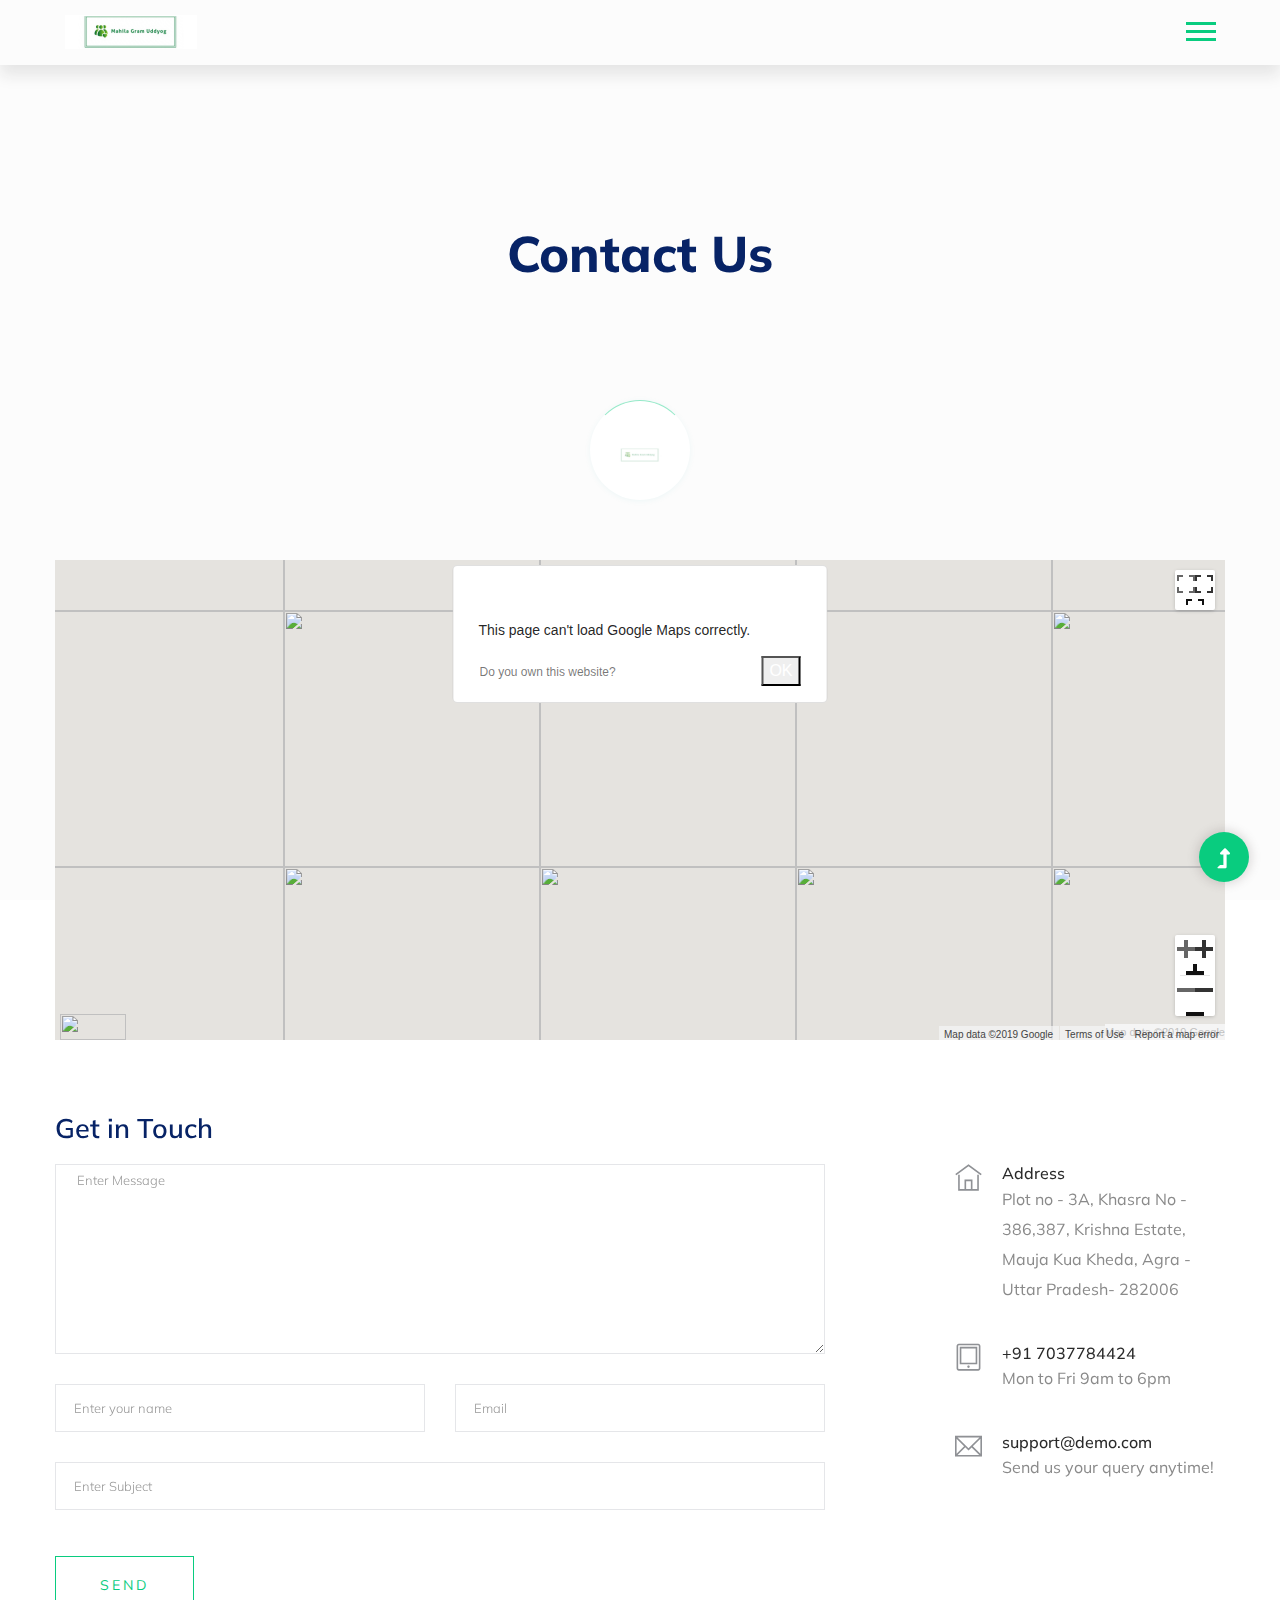
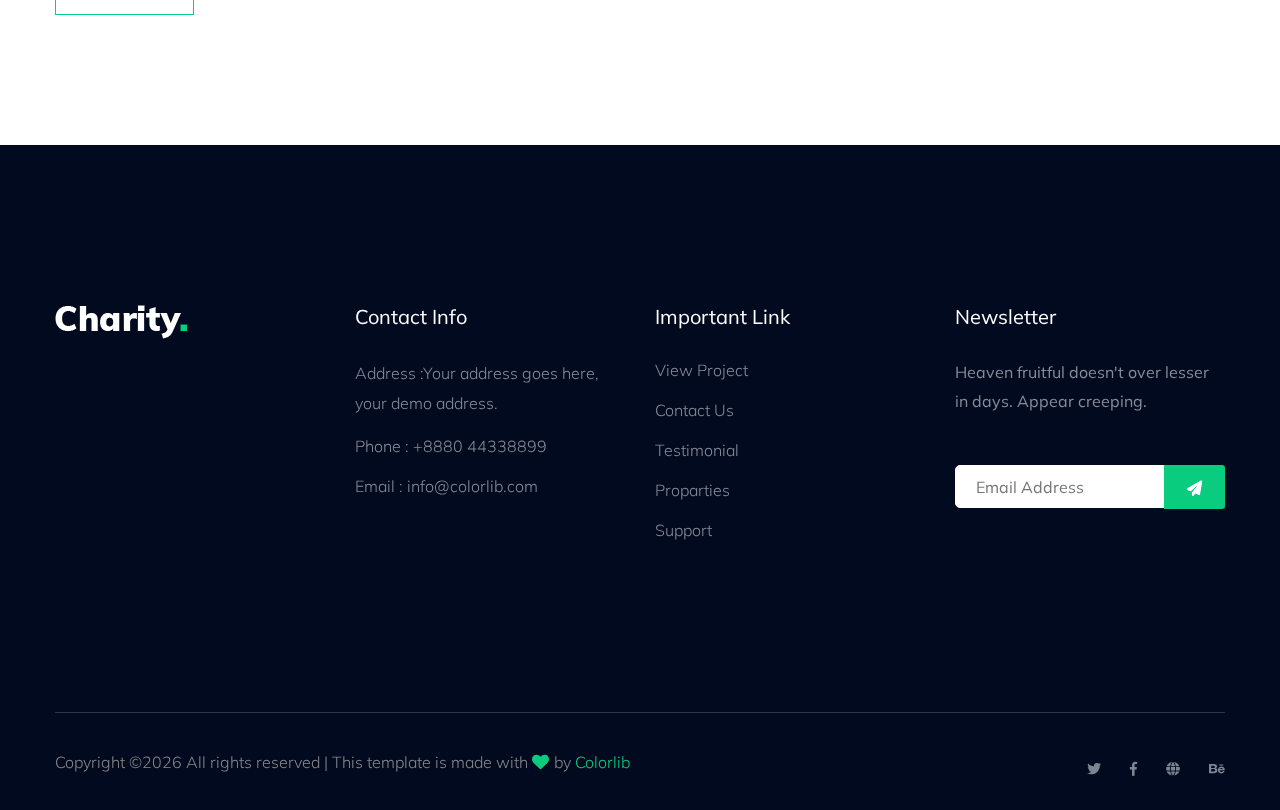
==== commit 88785922: "msg" ====
--- a/contact.html
+++ b/contact.html
@@ -28,7 +28,7 @@
             <div class="preloader-inner position-relative">
                 <div class="preloader-circle"></div>
                 <div class="preloader-img pere-text">
-                    <img src="assets/img/logo/loder.png" alt="">
+                    <img src="assets/img/logo/logo2.png" alt="">
                 </div>
             </div>
         </div>
@@ -83,7 +83,7 @@
                             <!-- Logo -->
                             <div class="col-xl-2 col-lg-2">
                                 <div class="logo">
-                                    <a href="index.html"><img src="assets/img/logo/logo.png" alt=""></a>
+                                    <a href="index.html"><img src="assets/img/logo/logo2.png" alt=""></a>
                                 </div>
                             </div>
                             <div class="col-xl-10 col-lg-10">
@@ -220,21 +220,21 @@
                         <div class="media contact-info">
                             <span class="contact-info__icon"><i class="ti-home"></i></span>
                             <div class="media-body">
-                                <h3>Buttonwood, California.</h3>
-                                <p>Rosemead, CA 91770</p>
+                                <h3>Address</h3>
+                                <p>Plot no - 3A, Khasra No - 386,387, Krishna Estate, Mauja Kua Kheda, Agra - Uttar Pradesh- 282006</p>
                             </div>
                         </div>
                         <div class="media contact-info">
                             <span class="contact-info__icon"><i class="ti-tablet"></i></span>
                             <div class="media-body">
-                                <h3>+1 253 565 2365</h3>
+                                <h3>+91 7037784424</h3>
                                 <p>Mon to Fri 9am to 6pm</p>
                             </div>
                         </div>
                         <div class="media contact-info">
                             <span class="contact-info__icon"><i class="ti-email"></i></span>
                             <div class="media-body">
-                                <h3>support@colorlib.com</h3>
+                                <h3>support@demo.com</h3>
                                 <p>Send us your query anytime!</p>
                             </div>
                         </div>
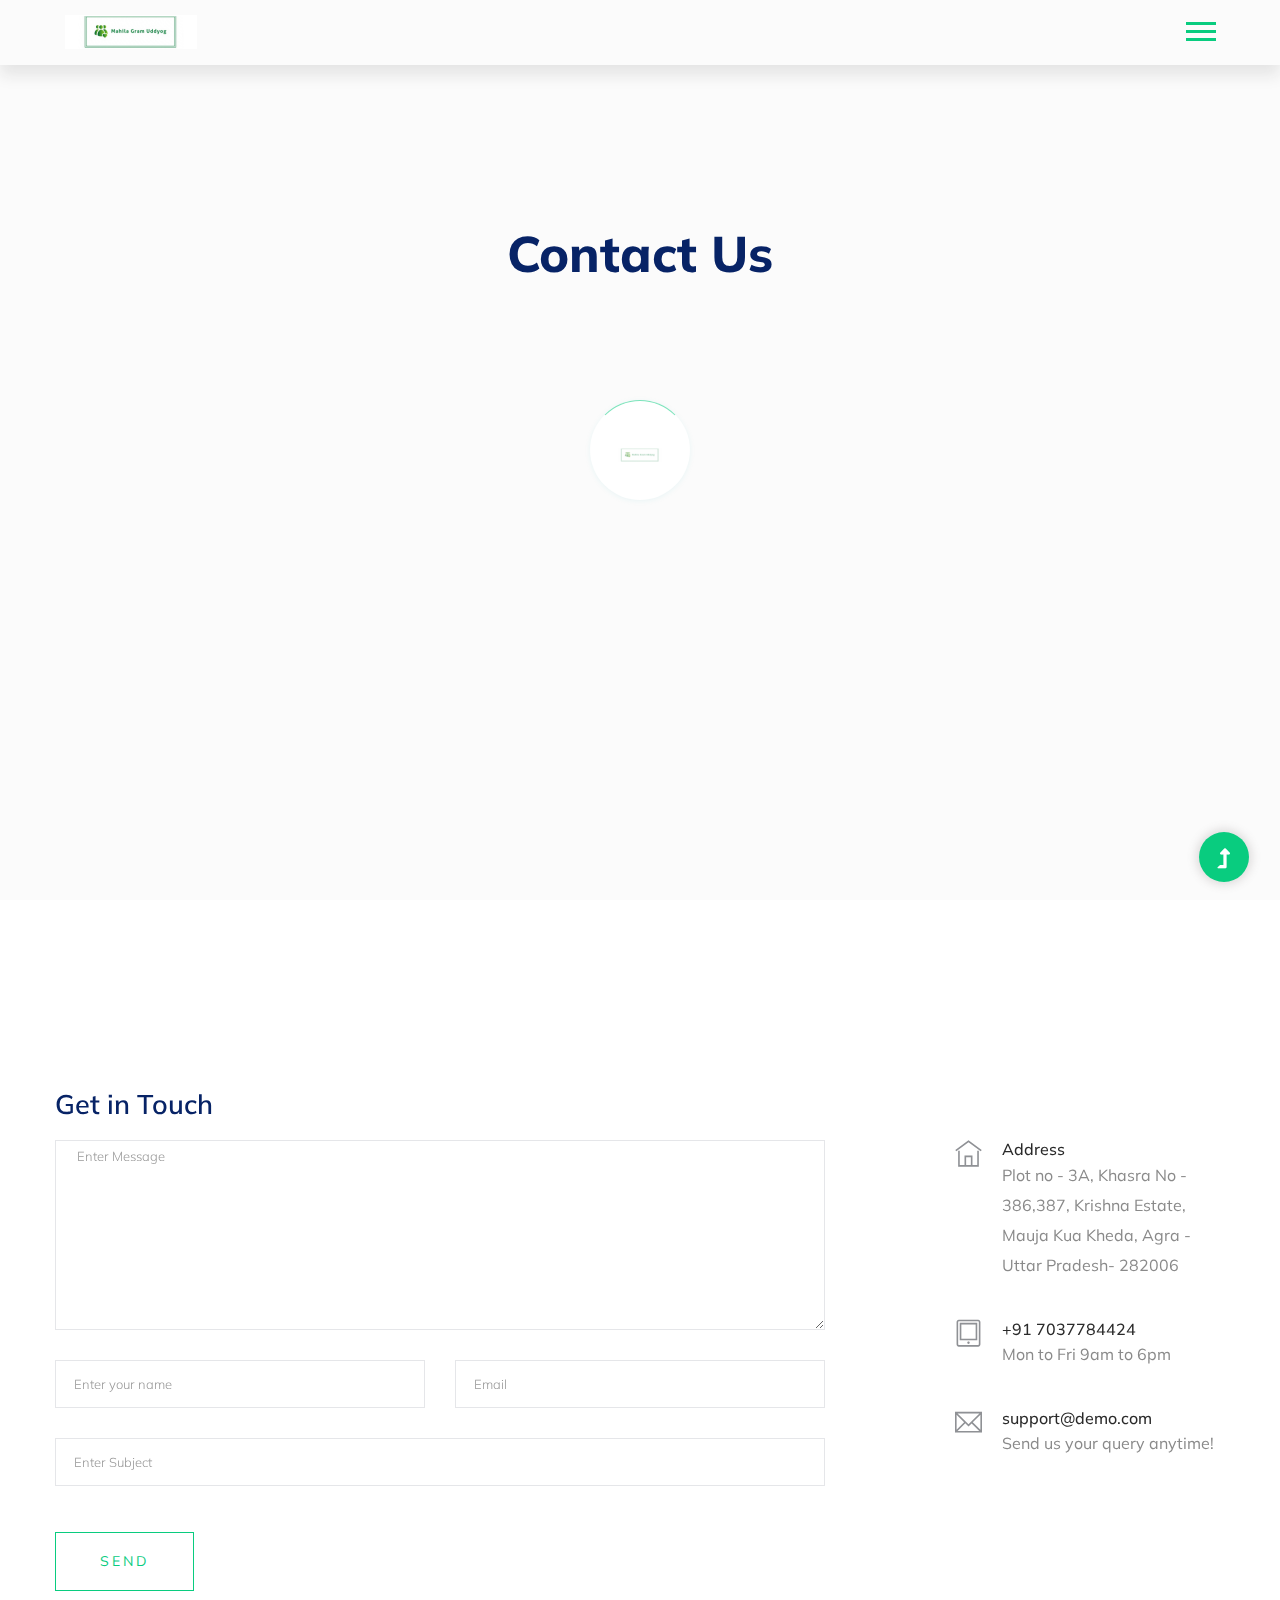
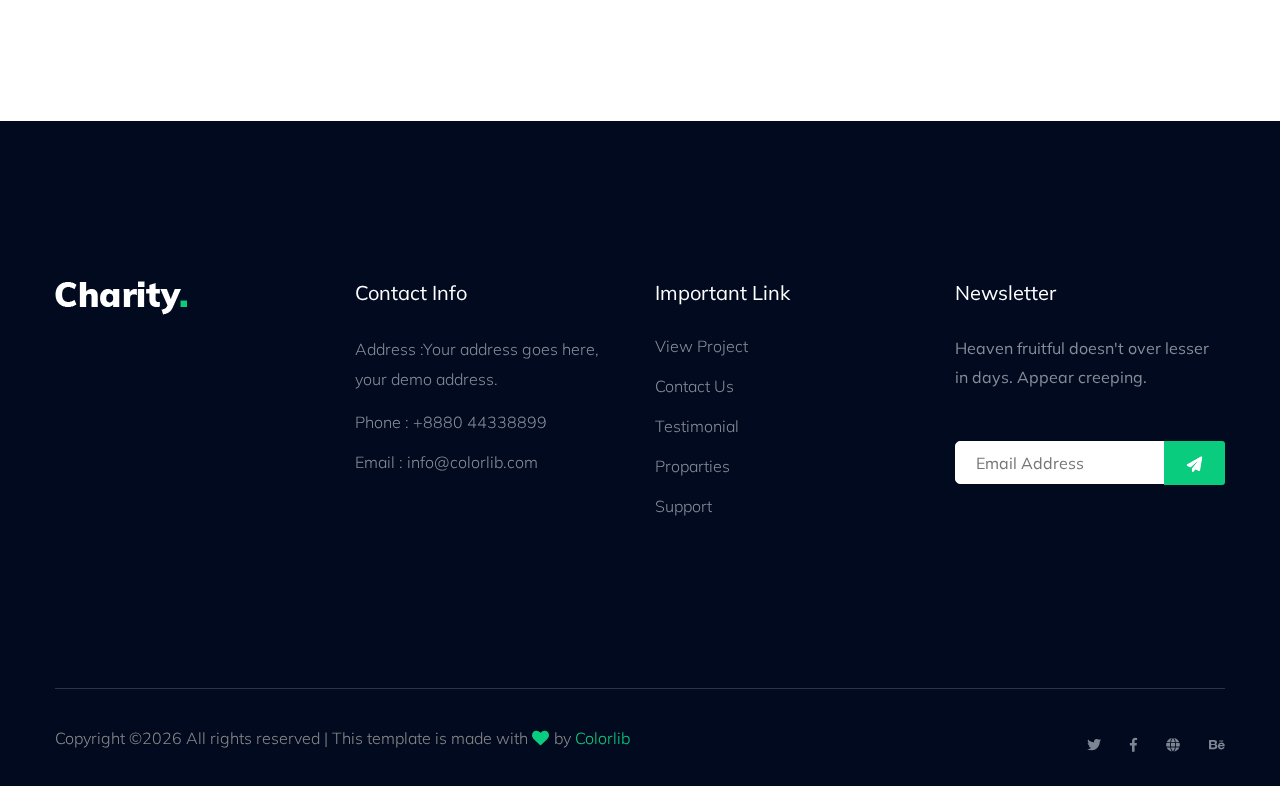
==== commit c14ea230: "msg" ====
--- a/contact.html
+++ b/contact.html
@@ -144,43 +144,8 @@
         <section class="contact-section">
             <div class="container">
                 <div class="d-none d-sm-block mb-5 pb-4">
-                    <div id="map" style="height: 480px; position: relative; overflow: hidden;"><div style="height: 100%; width: 100%; position: absolute; top: 0px; left: 0px; background-color: rgb(229, 227, 223);"><div class="gm-style" style="position: absolute; z-index: 0; left: 0px; top: 0px; height: 100%; width: 100%; padding: 0px; border-width: 0px; margin: 0px;"><div tabindex="0" style="position: absolute; z-index: 0; left: 0px; top: 0px; height: 100%; width: 100%; padding: 0px; border-width: 0px; margin: 0px; cursor: url(&quot;https://maps.gstatic.com/mapfiles/openhand_8_8.cur&quot;), default; touch-action: pan-x pan-y;"><div style="z-index: 1; position: absolute; left: 50%; top: 50%; width: 100%; transform: translate(0px, 0px);"><div style="position: absolute; left: 0px; top: 0px; z-index: 100; width: 100%;"><div style="position: absolute; left: 0px; top: 0px; z-index: 0;"><div style="position: absolute; z-index: 991; transform: matrix(1, 0, 0, 1, -100, -189);"><div style="position: absolute; left: 0px; top: 0px; width: 256px; height: 256px;"><div style="width: 256px; height: 256px;"></div></div><div style="position: absolute; left: -256px; top: 0px; width: 256px; height: 256px;"><div style="width: 256px; height: 256px;"></div></div><div style="position: absolute; left: -256px; top: -256px; width: 256px; height: 256px;"><div style="width: 256px; height: 256px;"></div></div><div style="position: absolute; left: 0px; top: -256px; width: 256px; height: 256px;"><div style="width: 256px; height: 256px;"></div></div><div style="position: absolute; left: 256px; top: -256px; width: 256px; height: 256px;"><div style="width: 256px; height: 256px;"></div></div><div style="position: absolute; left: 256px; top: 0px; width: 256px; height: 256px;"><div style="width: 256px; height: 256px;"></div></div><div style="position: absolute; left: 256px; top: 256px; width: 256px; height: 256px;"><div style="width: 256px; height: 256px;"></div></div><div style="position: absolute; left: 0px; top: 256px; width: 256px; height: 256px;"><div style="width: 256px; height: 256px;"></div></div><div style="position: absolute; left: -256px; top: 256px; width: 256px; height: 256px;"><div style="width: 256px; height: 256px;"></div></div><div style="position: absolute; left: -512px; top: 256px; width: 256px; height: 256px;"><div style="width: 256px; height: 256px;"></div></div><div style="position: absolute; left: -512px; top: 0px; width: 256px; height: 256px;"><div style="width: 256px; height: 256px;"></div></div><div style="position: absolute; left: -512px; top: -256px; width: 256px; height: 256px;"><div style="width: 256px; height: 256px;"></div></div><div style="position: absolute; left: 512px; top: -256px; width: 256px; height: 256px;"><div style="width: 256px; height: 256px;"></div></div><div style="position: absolute; left: 512px; top: 0px; width: 256px; height: 256px;"><div style="width: 256px; height: 256px;"></div></div><div style="position: absolute; left: 512px; top: 256px; width: 256px; height: 256px;"><div style="width: 256px; height: 256px;"></div></div></div></div></div><div style="position: absolute; left: 0px; top: 0px; z-index: 101; width: 100%;"></div><div style="position: absolute; left: 0px; top: 0px; z-index: 102; width: 100%;"></div><div style="position: absolute; left: 0px; top: 0px; z-index: 103; width: 100%;"><div style="position: absolute; left: 0px; top: 0px; z-index: -1;"><div style="position: absolute; z-index: 991; transform: matrix(1, 0, 0, 1, -100, -189);"><div style="width: 256px; height: 256px; overflow: hidden; position: absolute; left: 0px; top: 0px;"></div><div style="width: 256px; height: 256px; overflow: hidden; position: absolute; left: -256px; top: 0px;"></div><div style="width: 256px; height: 256px; overflow: hidden; position: absolute; left: -256px; top: -256px;"></div><div style="width: 256px; height: 256px; overflow: hidden; position: absolute; left: 0px; top: -256px;"></div><div style="width: 256px; height: 256px; overflow: hidden; position: absolute; left: 256px; top: -256px;"></div><div style="width: 256px; height: 256px; overflow: hidden; position: absolute; left: 256px; top: 0px;"></div><div style="width: 256px; height: 256px; overflow: hidden; position: absolute; left: 256px; top: 256px;"></div><div style="width: 256px; height: 256px; overflow: hidden; position: absolute; left: 0px; top: 256px;"></div><div style="width: 256px; height: 256px; overflow: hidden; position: absolute; left: -256px; top: 256px;"></div><div style="width: 256px; height: 256px; overflow: hidden; position: absolute; left: -512px; top: 256px;"></div><div style="width: 256px; height: 256px; overflow: hidden; position: absolute; left: -512px; top: 0px;"></div><div style="width: 256px; height: 256px; overflow: hidden; position: absolute; left: -512px; top: -256px;"></div><div style="width: 256px; height: 256px; overflow: hidden; position: absolute; left: 512px; top: -256px;"></div><div style="width: 256px; height: 256px; overflow: hidden; position: absolute; left: 512px; top: 0px;"></div><div style="width: 256px; height: 256px; overflow: hidden; position: absolute; left: 512px; top: 256px;"></div></div></div></div><div style="position: absolute; left: 0px; top: 0px; z-index: 0;"><div style="position: absolute; z-index: 991; transform: matrix(1, 0, 0, 1, -100, -189);"><div style="position: absolute; left: 0px; top: 0px; width: 256px; height: 256px; transition: opacity 200ms linear 0s;"><img draggable="false" alt="" role="presentation" src="https://maps.googleapis.com/maps/vt?pb=!1m5!1m4!1i9!2i470!3i302!4i256!2m3!1e0!2sm!3i476185792!2m3!1e2!6m1!3e5!3m14!2sen-US!3sUS!5e18!12m1!1e68!12m3!1e37!2m1!1ssmartmaps!12m4!1e26!2m2!1sstyles!2zcC5zOi02MHxwLmw6LTYw!4e0&amp;key=AIzaSyDpfS1oRGreGSBU5HHjMmQ3o5NLw7VdJ6I&amp;token=70038" style="width: 256px; height: 256px; user-select: none; border: 0px; padding: 0px; margin: 0px; max-width: none;"></div><div style="position: absolute; left: 256px; top: 0px; width: 256px; height: 256px; transition: opacity 200ms linear 0s;"><img draggable="false" alt="" role="presentation" src="https://maps.googleapis.com/maps/vt?pb=!1m5!1m4!1i9!2i471!3i302!4i256!2m3!1e0!2sm!3i476185840!2m3!1e2!6m1!3e5!3m14!2sen-US!3sUS!5e18!12m1!1e68!12m3!1e37!2m1!1ssmartmaps!12m4!1e26!2m2!1sstyles!2zcC5zOi02MHxwLmw6LTYw!4e0&amp;key=AIzaSyDpfS1oRGreGSBU5HHjMmQ3o5NLw7VdJ6I&amp;token=84496" style="width: 256px; height: 256px; user-select: none; border: 0px; padding: 0px; margin: 0px; max-width: none;"></div><div style="position: absolute; left: 256px; top: 256px; width: 256px; height: 256px; transition: opacity 200ms linear 0s;"><img draggable="false" alt="" role="presentation" src="https://maps.googleapis.com/maps/vt?pb=!1m5!1m4!1i9!2i471!3i303!4i256!2m3!1e0!2sm!3i476185840!2m3!1e2!6m1!3e5!3m14!2sen-US!3sUS!5e18!12m1!1e68!12m3!1e37!2m1!1ssmartmaps!12m4!1e26!2m2!1sstyles!2zcC5zOi02MHxwLmw6LTYw!4e0&amp;key=AIzaSyDpfS1oRGreGSBU5HHjMmQ3o5NLw7VdJ6I&amp;token=107953" style="width: 256px; height: 256px; user-select: none; border: 0px; padding: 0px; margin: 0px; max-width: none;"></div><div style="position: absolute; left: 0px; top: 256px; width: 256px; height: 256px; transition: opacity 200ms linear 0s;"><img draggable="false" alt="" role="presentation" src="https://maps.googleapis.com/maps/vt?pb=!1m5!1m4!1i9!2i470!3i303!4i256!2m3!1e0!2sm!3i476185792!2m3!1e2!6m1!3e5!3m14!2sen-US!3sUS!5e18!12m1!1e68!12m3!1e37!2m1!1ssmartmaps!12m4!1e26!2m2!1sstyles!2zcC5zOi02MHxwLmw6LTYw!4e0&amp;key=AIzaSyDpfS1oRGreGSBU5HHjMmQ3o5NLw7VdJ6I&amp;token=93495" style="width: 256px; height: 256px; user-select: none; border: 0px; padding: 0px; margin: 0px; max-width: none;"></div><div style="position: absolute; left: -256px; top: 256px; width: 256px; height: 256px; transition: opacity 200ms linear 0s;"><img draggable="false" alt="" role="presentation" src="https://maps.googleapis.com/maps/vt?pb=!1m5!1m4!1i9!2i469!3i303!4i256!2m3!1e0!2sm!3i476185792!2m3!1e2!6m1!3e5!3m14!2sen-US!3sUS!5e18!12m1!1e68!12m3!1e37!2m1!1ssmartmaps!12m4!1e26!2m2!1sstyles!2zcC5zOi02MHxwLmw6LTYw!4e0&amp;key=AIzaSyDpfS1oRGreGSBU5HHjMmQ3o5NLw7VdJ6I&amp;token=85128" style="width: 256px; height: 256px; user-select: none; border: 0px; padding: 0px; margin: 0px; max-width: none;"></div><div style="position: absolute; left: -512px; top: 256px; width: 256px; height: 256px; transition: opacity 200ms linear 0s;"><img draggable="false" alt="" role="presentation" src="https://maps.googleapis.com/maps/vt?pb=!1m5!1m4!1i9!2i468!3i303!4i256!2m3!1e0!2sm!3i476185504!2m3!1e2!6m1!3e5!3m14!2sen-US!3sUS!5e18!12m1!1e68!12m3!1e37!2m1!1ssmartmaps!12m4!1e26!2m2!1sstyles!2zcC5zOi02MHxwLmw6LTYw!4e0&amp;key=AIzaSyDpfS1oRGreGSBU5HHjMmQ3o5NLw7VdJ6I&amp;token=46831" style="width: 256px; height: 256px; user-select: none; border: 0px; padding: 0px; margin: 0px; max-width: none;"></div><div style="position: absolute; left: -512px; top: 0px; width: 256px; height: 256px; transition: opacity 200ms linear 0s;"><img draggable="false" alt="" role="presentation" src="https://maps.googleapis.com/maps/vt?pb=!1m5!1m4!1i9!2i468!3i302!4i256!2m3!1e0!2sm!3i476184952!2m3!1e2!6m1!3e5!3m14!2sen-US!3sUS!5e18!12m1!1e68!12m3!1e37!2m1!1ssmartmaps!12m4!1e26!2m2!1sstyles!2zcC5zOi02MHxwLmw6LTYw!4e0&amp;key=AIzaSyDpfS1oRGreGSBU5HHjMmQ3o5NLw7VdJ6I&amp;token=10814" style="width: 256px; height: 256px; user-select: none; border: 0px; padding: 0px; margin: 0px; max-width: none;"></div><div style="position: absolute; left: -512px; top: -256px; width: 256px; height: 256px; transition: opacity 200ms linear 0s;"><img draggable="false" alt="" role="presentation" src="https://maps.googleapis.com/maps/vt?pb=!1m5!1m4!1i9!2i468!3i301!4i256!2m3!1e0!2sm!3i476184952!2m3!1e2!6m1!3e5!3m14!2sen-US!3sUS!5e18!12m1!1e68!12m3!1e37!2m1!1ssmartmaps!12m4!1e26!2m2!1sstyles!2zcC5zOi02MHxwLmw6LTYw!4e0&amp;key=AIzaSyDpfS1oRGreGSBU5HHjMmQ3o5NLw7VdJ6I&amp;token=118428" style="width: 256px; height: 256px; user-select: none; border: 0px; padding: 0px; margin: 0px; max-width: none;"></div><div style="position: absolute; left: 512px; top: -256px; width: 256px; height: 256px; transition: opacity 200ms linear 0s;"><img draggable="false" alt="" role="presentation" src="https://maps.googleapis.com/maps/vt?pb=!1m5!1m4!1i9!2i472!3i301!4i256!2m3!1e0!2sm!3i476185636!2m3!1e2!6m1!3e5!3m14!2sen-US!3sUS!5e18!12m1!1e68!12m3!1e37!2m1!1ssmartmaps!12m4!1e26!2m2!1sstyles!2zcC5zOi02MHxwLmw6LTYw!4e0&amp;key=AIzaSyDpfS1oRGreGSBU5HHjMmQ3o5NLw7VdJ6I&amp;token=43995" style="width: 256px; height: 256px; user-select: none; border: 0px; padding: 0px; margin: 0px; max-width: none;"></div><div style="position: absolute; left: 512px; top: 0px; width: 256px; height: 256px; transition: opacity 200ms linear 0s;"><img draggable="false" alt="" role="presentation" src="https://maps.googleapis.com/maps/vt?pb=!1m5!1m4!1i9!2i472!3i302!4i256!2m3!1e0!2sm!3i476185840!2m3!1e2!6m1!3e5!3m14!2sen-US!3sUS!5e18!12m1!1e68!12m3!1e37!2m1!1ssmartmaps!12m4!1e26!2m2!1sstyles!2zcC5zOi02MHxwLmw6LTYw!4e0&amp;key=AIzaSyDpfS1oRGreGSBU5HHjMmQ3o5NLw7VdJ6I&amp;token=905" style="width: 256px; height: 256px; user-select: none; border: 0px; padding: 0px; margin: 0px; max-width: none;"></div><div style="position: absolute; left: 512px; top: 256px; width: 256px; height: 256px; transition: opacity 200ms linear 0s;"><img draggable="false" alt="" role="presentation" src="https://maps.googleapis.com/maps/vt?pb=!1m5!1m4!1i9!2i472!3i303!4i256!2m3!1e0!2sm!3i476185840!2m3!1e2!6m1!3e5!3m14!2sen-US!3sUS!5e18!12m1!1e68!12m3!1e37!2m1!1ssmartmaps!12m4!1e26!2m2!1sstyles!2zcC5zOi02MHxwLmw6LTYw!4e0&amp;key=AIzaSyDpfS1oRGreGSBU5HHjMmQ3o5NLw7VdJ6I&amp;token=24362" style="width: 256px; height: 256px; user-select: none; border: 0px; padding: 0px; margin: 0px; max-width: none;"></div><div style="position: absolute; left: -256px; top: 0px; width: 256px; height: 256px; transition: opacity 200ms linear 0s;"><img draggable="false" alt="" role="presentation" src="https://maps.googleapis.com/maps/vt?pb=!1m5!1m4!1i9!2i469!3i302!4i256!2m3!1e0!2sm!3i476185792!2m3!1e2!6m1!3e5!3m14!2sen-US!3sUS!5e18!12m1!1e68!12m3!1e37!2m1!1ssmartmaps!12m4!1e26!2m2!1sstyles!2zcC5zOi02MHxwLmw6LTYw!4e0&amp;key=AIzaSyDpfS1oRGreGSBU5HHjMmQ3o5NLw7VdJ6I&amp;token=61671" style="width: 256px; height: 256px; user-select: none; border: 0px; padding: 0px; margin: 0px; max-width: none;"></div><div style="position: absolute; left: -256px; top: -256px; width: 256px; height: 256px; transition: opacity 200ms linear 0s;"><img draggable="false" alt="" role="presentation" src="https://maps.googleapis.com/maps/vt?pb=!1m5!1m4!1i9!2i469!3i301!4i256!2m3!1e0!2sm!3i476185792!2m3!1e2!6m1!3e5!3m14!2sen-US!3sUS!5e18!12m1!1e68!12m3!1e37!2m1!1ssmartmaps!12m4!1e26!2m2!1sstyles!2zcC5zOi02MHxwLmw6LTYw!4e0&amp;key=AIzaSyDpfS1oRGreGSBU5HHjMmQ3o5NLw7VdJ6I&amp;token=38214" style="width: 256px; height: 256px; user-select: none; border: 0px; padding: 0px; margin: 0px; max-width: none;"></div><div style="position: absolute; left: 0px; top: -256px; width: 256px; height: 256px; transition: opacity 200ms linear 0s;"><img draggable="false" alt="" role="presentation" src="https://maps.googleapis.com/maps/vt?pb=!1m5!1m4!1i9!2i470!3i301!4i256!2m3!1e0!2sm!3i476185792!2m3!1e2!6m1!3e5!3m14!2sen-US!3sUS!5e18!12m1!1e68!12m3!1e37!2m1!1ssmartmaps!12m4!1e26!2m2!1sstyles!2zcC5zOi02MHxwLmw6LTYw!4e0&amp;key=AIzaSyDpfS1oRGreGSBU5HHjMmQ3o5NLw7VdJ6I&amp;token=46581" style="width: 256px; height: 256px; user-select: none; border: 0px; padding: 0px; margin: 0px; max-width: none;"></div><div style="position: absolute; left: 256px; top: -256px; width: 256px; height: 256px; transition: opacity 200ms linear 0s;"><img draggable="false" alt="" role="presentation" src="https://maps.googleapis.com/maps/vt?pb=!1m5!1m4!1i9!2i471!3i301!4i256!2m3!1e0!2sm!3i476185792!2m3!1e2!6m1!3e5!3m14!2sen-US!3sUS!5e18!12m1!1e68!12m3!1e37!2m1!1ssmartmaps!12m4!1e26!2m2!1sstyles!2zcC5zOi02MHxwLmw6LTYw!4e0&amp;key=AIzaSyDpfS1oRGreGSBU5HHjMmQ3o5NLw7VdJ6I&amp;token=94061" style="width: 256px; height: 256px; user-select: none; border: 0px; padding: 0px; margin: 0px; max-width: none;"></div></div></div></div><div class="gm-style-pbc" style="z-index: 2; position: absolute; height: 100%; width: 100%; padding: 0px; border-width: 0px; margin: 0px; left: 0px; top: 0px; opacity: 0;"><p class="gm-style-pbt"></p></div><div style="z-index: 3; position: absolute; height: 100%; width: 100%; padding: 0px; border-width: 0px; margin: 0px; left: 0px; top: 0px; touch-action: pan-x pan-y;"><div style="z-index: 4; position: absolute; left: 50%; top: 50%; width: 100%; transform: translate(0px, 0px);"><div style="position: absolute; left: 0px; top: 0px; z-index: 104; width: 100%;"></div><div style="position: absolute; left: 0px; top: 0px; z-index: 105; width: 100%;"></div><div style="position: absolute; left: 0px; top: 0px; z-index: 106; width: 100%;"></div><div style="position: absolute; left: 0px; top: 0px; z-index: 107; width: 100%;"></div></div></div></div><iframe aria-hidden="true" frameborder="0" style="z-index: -1; position: absolute; width: 100%; height: 100%; top: 0px; left: 0px; border: none;" src="about:blank"></iframe><div style="margin-left: 5px; margin-right: 5px; z-index: 1000000; position: absolute; left: 0px; bottom: 0px;"><a target="_blank" rel="noopener" href="https://maps.google.com/maps?ll=-31.197,150.744&amp;z=9&amp;t=m&amp;hl=en-US&amp;gl=US&amp;mapclient=apiv3" title="Open this area in Google Maps (opens a new window)" style="position: static; overflow: visible; float: none; display: inline;"><div style="width: 66px; height: 26px; cursor: pointer;"><img alt="" src="https://maps.gstatic.com/mapfiles/api-3/images/google_white5.png" draggable="false" style="position: absolute; left: 0px; top: 0px; width: 66px; height: 26px; user-select: none; border: 0px; padding: 0px; margin: 0px;"></div></a></div><div style="background-color: white; padding: 15px 21px; border: 1px solid rgb(171, 171, 171); font-family: Roboto, Arial, sans-serif; color: rgb(34, 34, 34); box-sizing: border-box; box-shadow: rgba(0, 0, 0, 0.2) 0px 4px 16px; z-index: 10000002; display: none; width: 300px; height: 180px; position: absolute; left: 315px; top: 150px;"><div style="padding: 0px 0px 10px; font-size: 16px; box-sizing: border-box;">Map Data</div><div style="font-size: 13px;">Map data ©2019 Google</div><button draggable="false" title="Close" aria-label="Close" type="button" class="gm-ui-hover-effect" style="background: none; display: block; border: 0px; margin: 0px; padding: 0px; position: absolute; cursor: pointer; user-select: none; top: 0px; right: 0px; width: 37px; height: 37px;"><img src="data:image/svg+xml,%3Csvg%20xmlns%3D%22http%3A%2F%2Fwww.w3.org%2F2000%2Fsvg%22%20width%3D%2224px%22%20height%3D%2224px%22%20viewBox%3D%220%200%2024%2024%22%20fill%3D%22%23000000%22%3E%0A%20%20%20%20%3Cpath%20d%3D%22M19%206.41L17.59%205%2012%2010.59%206.41%205%205%206.41%2010.59%2012%205%2017.59%206.41%2019%2012%2013.41%2017.59%2019%2019%2017.59%2013.41%2012z%22%2F%3E%0A%20%20%20%20%3Cpath%20d%3D%22M0%200h24v24H0z%22%20fill%3D%22none%22%2F%3E%0A%3C%2Fsvg%3E%0A" style="pointer-events: none; display: block; width: 13px; height: 13px; margin: 12px;"></button></div><div class="gmnoprint" style="z-index: 1000001; position: absolute; right: 166px; bottom: 0px; width: 121px;"><div draggable="false" class="gm-style-cc" style="user-select: none; height: 14px; line-height: 14px;"><div style="opacity: 0.7; width: 100%; height: 100%; position: absolute;"><div style="width: 1px;"></div><div style="background-color: rgb(245, 245, 245); width: auto; height: 100%; margin-left: 1px;"></div></div><div style="position: relative; padding-right: 6px; padding-left: 6px; box-sizing: border-box; font-family: Roboto, Arial, sans-serif; font-size: 10px; color: rgb(68, 68, 68); white-space: nowrap; direction: ltr; text-align: right; vertical-align: middle; display: inline-block;"><a style="text-decoration: none; cursor: pointer; display: none;">Map Data</a><span>Map data ©2019 Google</span></div></div></div><div class="gmnoscreen" style="position: absolute; right: 0px; bottom: 0px;"><div style="font-family: Roboto, Arial, sans-serif; font-size: 11px; color: rgb(68, 68, 68); direction: ltr; text-align: right; background-color: rgb(245, 245, 245);">Map data ©2019 Google</div></div><div class="gmnoprint gm-style-cc" draggable="false" style="z-index: 1000001; user-select: none; height: 14px; line-height: 14px; position: absolute; right: 95px; bottom: 0px;"><div style="opacity: 0.7; width: 100%; height: 100%; position: absolute;"><div style="width: 1px;"></div><div style="background-color: rgb(245, 245, 245); width: auto; height: 100%; margin-left: 1px;"></div></div><div style="position: relative; padding-right: 6px; padding-left: 6px; box-sizing: border-box; font-family: Roboto, Arial, sans-serif; font-size: 10px; color: rgb(68, 68, 68); white-space: nowrap; direction: ltr; text-align: right; vertical-align: middle; display: inline-block;"><a href="https://www.google.com/intl/en-US_US/help/terms_maps.html" target="_blank" rel="noopener" style="text-decoration: none; cursor: pointer; color: rgb(68, 68, 68);">Terms of Use</a></div></div><button draggable="false" title="Toggle fullscreen view" aria-label="Toggle fullscreen view" type="button" class="gm-control-active gm-fullscreen-control" style="background: none rgb(255, 255, 255); border: 0px; margin: 10px; padding: 0px; position: absolute; cursor: pointer; user-select: none; border-radius: 2px; height: 40px; width: 40px; box-shadow: rgba(0, 0, 0, 0.3) 0px 1px 4px -1px; overflow: hidden; top: 0px; right: 0px;"><img src="data:image/svg+xml,%3Csvg%20xmlns%3D%22http%3A%2F%2Fwww.w3.org%2F2000%2Fsvg%22%20width%3D%2218%22%20height%3D%2218%22%20viewBox%3D%220%20018%2018%22%3E%0A%20%20%3Cpath%20fill%3D%22%23666%22%20d%3D%22M0%2C0v2v4h2V2h4V0H2H0z%20M16%2C0h-4v2h4v4h2V2V0H16z%20M16%2C16h-4v2h4h2v-2v-4h-2V16z%20M2%2C12H0v4v2h2h4v-2H2V12z%22%2F%3E%0A%3C%2Fsvg%3E%0A" style="height: 18px; width: 18px;"><img src="data:image/svg+xml,%3Csvg%20xmlns%3D%22http%3A%2F%2Fwww.w3.org%2F2000%2Fsvg%22%20width%3D%2218%22%20height%3D%2218%22%20viewBox%3D%220%200%2018%2018%22%3E%0A%20%20%3Cpath%20fill%3D%22%23333%22%20d%3D%22M0%2C0v2v4h2V2h4V0H2H0z%20M16%2C0h-4v2h4v4h2V2V0H16z%20M16%2C16h-4v2h4h2v-2v-4h-2V16z%20M2%2C12H0v4v2h2h4v-2H2V12z%22%2F%3E%0A%3C%2Fsvg%3E%0A" style="height: 18px; width: 18px;"><img src="data:image/svg+xml,%3Csvg%20xmlns%3D%22http%3A%2F%2Fwww.w3.org%2F2000%2Fsvg%22%20width%3D%2218%22%20height%3D%2218%22%20viewBox%3D%220%200%2018%2018%22%3E%0A%20%20%3Cpath%20fill%3D%22%23111%22%20d%3D%22M0%2C0v2v4h2V2h4V0H2H0z%20M16%2C0h-4v2h4v4h2V2V0H16z%20M16%2C16h-4v2h4h2v-2v-4h-2V16z%20M2%2C12H0v4v2h2h4v-2H2V12z%22%2F%3E%0A%3C%2Fsvg%3E%0A" style="height: 18px; width: 18px;"></button><div draggable="false" class="gm-style-cc" style="user-select: none; height: 14px; line-height: 14px; position: absolute; right: 0px; bottom: 0px;"><div style="opacity: 0.7; width: 100%; height: 100%; position: absolute;"><div style="width: 1px;"></div><div style="background-color: rgb(245, 245, 245); width: auto; height: 100%; margin-left: 1px;"></div></div><div style="position: relative; padding-right: 6px; padding-left: 6px; box-sizing: border-box; font-family: Roboto, Arial, sans-serif; font-size: 10px; color: rgb(68, 68, 68); white-space: nowrap; direction: ltr; text-align: right; vertical-align: middle; display: inline-block;"><a target="_blank" rel="noopener" title="Report errors in the road map or imagery to Google" href="https://www.google.com/maps/@-31.197,150.744,9z/data=!10m1!1e1!12b1?source=apiv3&amp;rapsrc=apiv3" style="font-family: Roboto, Arial, sans-serif; font-size: 10px; color: rgb(68, 68, 68); text-decoration: none; position: relative;">Report a map error</a></div></div><div class="gmnoprint gm-bundled-control gm-bundled-control-on-bottom" draggable="false" controlwidth="40" controlheight="81" style="margin: 10px; user-select: none; position: absolute; bottom: 95px; right: 40px;"><div class="gmnoprint" controlwidth="40" controlheight="81" style="position: absolute; left: 0px; top: 0px;"><div draggable="false" style="user-select: none; box-shadow: rgba(0, 0, 0, 0.3) 0px 1px 4px -1px; border-radius: 2px; cursor: pointer; background-color: rgb(255, 255, 255); width: 40px; height: 81px;"><button draggable="false" title="Zoom in" aria-label="Zoom in" type="button" class="gm-control-active" style="background: none; display: block; border: 0px; margin: 0px; padding: 0px; position: relative; cursor: pointer; user-select: none; overflow: hidden; width: 40px; height: 40px; top: 0px; left: 0px;"><img src="data:image/svg+xml,%3Csvg%20xmlns%3D%22http%3A%2F%2Fwww.w3.org%2F2000%2Fsvg%22%20width%3D%2218%22%20height%3D%2218%22%20viewBox%3D%220%200%2018%2018%22%3E%0A%20%20%3Cpolygon%20fill%3D%22%23666%22%20points%3D%2218%2C7%2011%2C7%2011%2C0%207%2C0%207%2C7%200%2C7%200%2C11%207%2C11%207%2C18%2011%2C18%2011%2C11%2018%2C11%22%2F%3E%0A%3C%2Fsvg%3E%0A" style="height: 18px; width: 18px;"><img src="data:image/svg+xml,%3Csvg%20xmlns%3D%22http%3A%2F%2Fwww.w3.org%2F2000%2Fsvg%22%20width%3D%2218%22%20height%3D%2218%22%20viewBox%3D%220%200%2018%2018%22%3E%0A%20%20%3Cpolygon%20fill%3D%22%23333%22%20points%3D%2218%2C7%2011%2C7%2011%2C0%207%2C0%207%2C7%200%2C7%200%2C11%207%2C11%207%2C18%2011%2C18%2011%2C11%2018%2C11%22%2F%3E%0A%3C%2Fsvg%3E%0A" style="height: 18px; width: 18px;"><img src="data:image/svg+xml,%3Csvg%20xmlns%3D%22http%3A%2F%2Fwww.w3.org%2F2000%2Fsvg%22%20width%3D%2218%22%20height%3D%2218%22%20viewBox%3D%220%200%2018%2018%22%3E%0A%20%20%3Cpolygon%20fill%3D%22%23111%22%20points%3D%2218%2C7%2011%2C7%2011%2C0%207%2C0%207%2C7%200%2C7%200%2C11%207%2C11%207%2C18%2011%2C18%2011%2C11%2018%2C11%22%2F%3E%0A%3C%2Fsvg%3E%0A" style="height: 18px; width: 18px;"></button><div style="position: relative; overflow: hidden; width: 30px; height: 1px; margin: 0px 5px; background-color: rgb(230, 230, 230); top: 0px;"></div><button draggable="false" title="Zoom out" aria-label="Zoom out" type="button" class="gm-control-active" style="background: none; display: block; border: 0px; margin: 0px; padding: 0px; position: relative; cursor: pointer; user-select: none; overflow: hidden; width: 40px; height: 40px; top: 0px; left: 0px;"><img src="data:image/svg+xml,%3Csvg%20xmlns%3D%22http%3A%2F%2Fwww.w3.org%2F2000%2Fsvg%22%20width%3D%2218%22%20height%3D%2218%22%20viewBox%3D%220%200%2018%2018%22%3E%0A%20%20%3Cpath%20fill%3D%22%23666%22%20d%3D%22M0%2C7h18v4H0V7z%22%2F%3E%0A%3C%2Fsvg%3E%0A" style="height: 18px; width: 18px;"><img src="data:image/svg+xml,%3Csvg%20xmlns%3D%22http%3A%2F%2Fwww.w3.org%2F2000%2Fsvg%22%20width%3D%2218%22%20height%3D%2218%22%20viewBox%3D%220%200%2018%2018%22%3E%0A%20%20%3Cpath%20fill%3D%22%23333%22%20d%3D%22M0%2C7h18v4H0V7z%22%2F%3E%0A%3C%2Fsvg%3E%0A" style="height: 18px; width: 18px;"><img src="data:image/svg+xml,%3Csvg%20xmlns%3D%22http%3A%2F%2Fwww.w3.org%2F2000%2Fsvg%22%20width%3D%2218%22%20height%3D%2218%22%20viewBox%3D%220%200%2018%2018%22%3E%0A%20%20%3Cpath%20fill%3D%22%23111%22%20d%3D%22M0%2C7h18v4H0V7z%22%2F%3E%0A%3C%2Fsvg%3E%0A" style="height: 18px; width: 18px;"></button></div></div><div class="gmnoprint" controlwidth="40" controlheight="40" style="display: none; position: absolute;"><div style="width: 40px; height: 40px;"><button draggable="false" title="Rotate map 90 degrees" aria-label="Rotate map 90 degrees" type="button" class="gm-control-active" style="background: none rgb(255, 255, 255); display: none; border: 0px; margin: 0px 0px 32px; padding: 0px; position: relative; cursor: pointer; user-select: none; width: 40px; height: 40px; top: 0px; left: 0px; overflow: hidden; box-shadow: rgba(0, 0, 0, 0.3) 0px 1px 4px -1px; border-radius: 2px;"><img src="data:image/svg+xml,%3Csvg%20xmlns%3D%22http%3A%2F%2Fwww.w3.org%2F2000%2Fsvg%22%20width%3D%2224%22%20height%3D%2222%22%20viewBox%3D%220%200%2024%2022%22%3E%0A%20%20%3Cpath%20fill%3D%22%23666%22%20fill-rule%3D%22evenodd%22%20d%3D%22M20%2010c0-5.52-4.48-10-10-10s-10%204.48-10%2010v5h5v-5c0-2.76%202.24-5%205-5s5%202.24%205%205v5h-4l6.5%207%206.5-7h-4v-5z%22%20clip-rule%3D%22evenodd%22%2F%3E%0A%3C%2Fsvg%3E%0A" style="height: 18px; width: 18px;"><img src="data:image/svg+xml,%3Csvg%20xmlns%3D%22http%3A%2F%2Fwww.w3.org%2F2000%2Fsvg%22%20width%3D%2224%22%20height%3D%2222%22%20viewBox%3D%220%200%2024%2022%22%3E%0A%20%20%3Cpath%20fill%3D%22%23333%22%20fill-rule%3D%22evenodd%22%20d%3D%22M20%2010c0-5.52-4.48-10-10-10s-10%204.48-10%2010v5h5v-5c0-2.76%202.24-5%205-5s5%202.24%205%205v5h-4l6.5%207%206.5-7h-4v-5z%22%20clip-rule%3D%22evenodd%22%2F%3E%0A%3C%2Fsvg%3E%0A" style="height: 18px; width: 18px;"><img src="data:image/svg+xml,%3Csvg%20xmlns%3D%22http%3A%2F%2Fwww.w3.org%2F2000%2Fsvg%22%20width%3D%2224%22%20height%3D%2222%22%20viewBox%3D%220%200%2024%2022%22%3E%0A%20%20%3Cpath%20fill%3D%22%23111%22%20fill-rule%3D%22evenodd%22%20d%3D%22M20%2010c0-5.52-4.48-10-10-10s-10%204.48-10%2010v5h5v-5c0-2.76%202.24-5%205-5s5%202.24%205%205v5h-4l6.5%207%206.5-7h-4v-5z%22%20clip-rule%3D%22evenodd%22%2F%3E%0A%3C%2Fsvg%3E%0A" style="height: 18px; width: 18px;"></button><button draggable="false" title="Tilt map" aria-label="Tilt map" type="button" class="gm-tilt gm-control-active" style="background: none rgb(255, 255, 255); display: block; border: 0px; margin: 0px; padding: 0px; position: relative; cursor: pointer; user-select: none; width: 40px; height: 40px; top: 0px; left: 0px; overflow: hidden; box-shadow: rgba(0, 0, 0, 0.3) 0px 1px 4px -1px; border-radius: 2px;"><img src="data:image/svg+xml,%3Csvg%20xmlns%3D%22http%3A%2F%2Fwww.w3.org%2F2000%2Fsvg%22%20width%3D%2218px%22%20height%3D%2216px%22%20viewBox%3D%220%200%2018%2016%22%3E%0A%20%20%3Cpath%20fill%3D%22%23666%22%20d%3D%22M0%2C16h8V9H0V16z%20M10%2C16h8V9h-8V16z%20M0%2C7h8V0H0V7z%20M10%2C0v7h8V0H10z%22%2F%3E%0A%3C%2Fsvg%3E%0A" style="width: 18px;"><img src="data:image/svg+xml,%3Csvg%20xmlns%3D%22http%3A%2F%2Fwww.w3.org%2F2000%2Fsvg%22%20width%3D%2218px%22%20height%3D%2216px%22%20viewBox%3D%220%200%2018%2016%22%3E%0A%20%20%3Cpath%20fill%3D%22%23333%22%20d%3D%22M0%2C16h8V9H0V16z%20M10%2C16h8V9h-8V16z%20M0%2C7h8V0H0V7z%20M10%2C0v7h8V0H10z%22%2F%3E%0A%3C%2Fsvg%3E%0A" style="width: 18px;"><img src="data:image/svg+xml,%3Csvg%20xmlns%3D%22http%3A%2F%2Fwww.w3.org%2F2000%2Fsvg%22%20width%3D%2218px%22%20height%3D%2216px%22%20viewBox%3D%220%200%2018%2016%22%3E%0A%20%20%3Cpath%20fill%3D%22%23111%22%20d%3D%22M0%2C16h8V9H0V16z%20M10%2C16h8V9h-8V16z%20M0%2C7h8V0H0V7z%20M10%2C0v7h8V0H10z%22%2F%3E%0A%3C%2Fsvg%3E%0A" style="width: 18px;"></button></div></div></div></div></div><div style="background-color: white; font-weight: 500; font-family: Roboto, sans-serif; padding: 15px 25px; box-sizing: border-box; top: 5px; border: 1px solid rgba(0, 0, 0, 0.12); border-radius: 5px; left: 50%; max-width: 375px; position: absolute; transform: translateX(-50%); width: calc(100% - 10px); z-index: 1;"><div><img alt="" src="https://maps.gstatic.com/mapfiles/api-3/images/google_gray.svg" draggable="false" style="padding: 0px; margin: 0px; border: 0px; height: 17px; vertical-align: middle; width: 52px; user-select: none;"></div><div style="line-height: 20px; margin: 15px 0px;"><span style="color: rgba(0, 0, 0, 0.87); font-size: 14px;">This page can't load Google Maps correctly.</span></div><table style="width: 100%;"><tr><td style="line-height: 16px; vertical-align: middle;"><a href="https://developers.google.com/maps/documentation/javascript/error-messages?utm_source=maps_js&amp;utm_medium=degraded&amp;utm_campaign=billing#api-key-and-billing-errors" target="_blank" rel="noopener" style="color: rgba(0, 0, 0, 0.54); font-size: 12px;">Do you own this website?</a></td><td style="text-align: right;"><button class="dismissButton">OK</button></td></tr></table></div></div>
-                    <script>
-                        function initMap() {
-                            var uluru = {
-                                lat: -25.363,
-                                lng: 131.044
-                            };
-                            var grayStyles = [{
-                                    featureType: "all",
-                                    stylers: [{
-                                            saturation: -90
-                                        },
-                                        {
-                                            lightness: 50
-                                        }
-                                    ]
-                                },
-                                {
-                                    elementType: 'labels.text.fill',
-                                    stylers: [{
-                                        color: '#ccdee9'
-                                    }]
-                                }
-                            ];
-                            var map = new google.maps.Map(document.getElementById('map'), {
-                                center: {
-                                    lat: -31.197,
-                                    lng: 150.744
-                                },
-                                zoom: 9,
-                                styles: grayStyles,
-                                scrollwheel: false
-                            });
-                        }
-                    </script>
-                    <script src="https://maps.googleapis.com/maps/api/js?key=AIzaSyDpfS1oRGreGSBU5HHjMmQ3o5NLw7VdJ6I&amp;callback=initMap">
-                    </script>
+
+                    <iframe src="https://www.google.com/maps/embed?pb=!1m17!1m12!1m3!1d3573.1834816883!2d78.08432107544783!3d27.154054976504156!2m3!1f0!2f0!3f0!3m2!1i1024!2i768!4f13.1!3m2!1m1!2zMjfCsDA5JzE0LjYiTiA3OMKwMDUnMTIuOCJF!5e1!3m2!1sen!2sin!4v1723889632146!5m2!1sen!2sin" width="100%" height="450" style="border:0;" allowfullscreen="" loading="lazy" referrerpolicy="no-referrer-when-downgrade"></iframe>
     
                 </div>
                 <div class="row">
